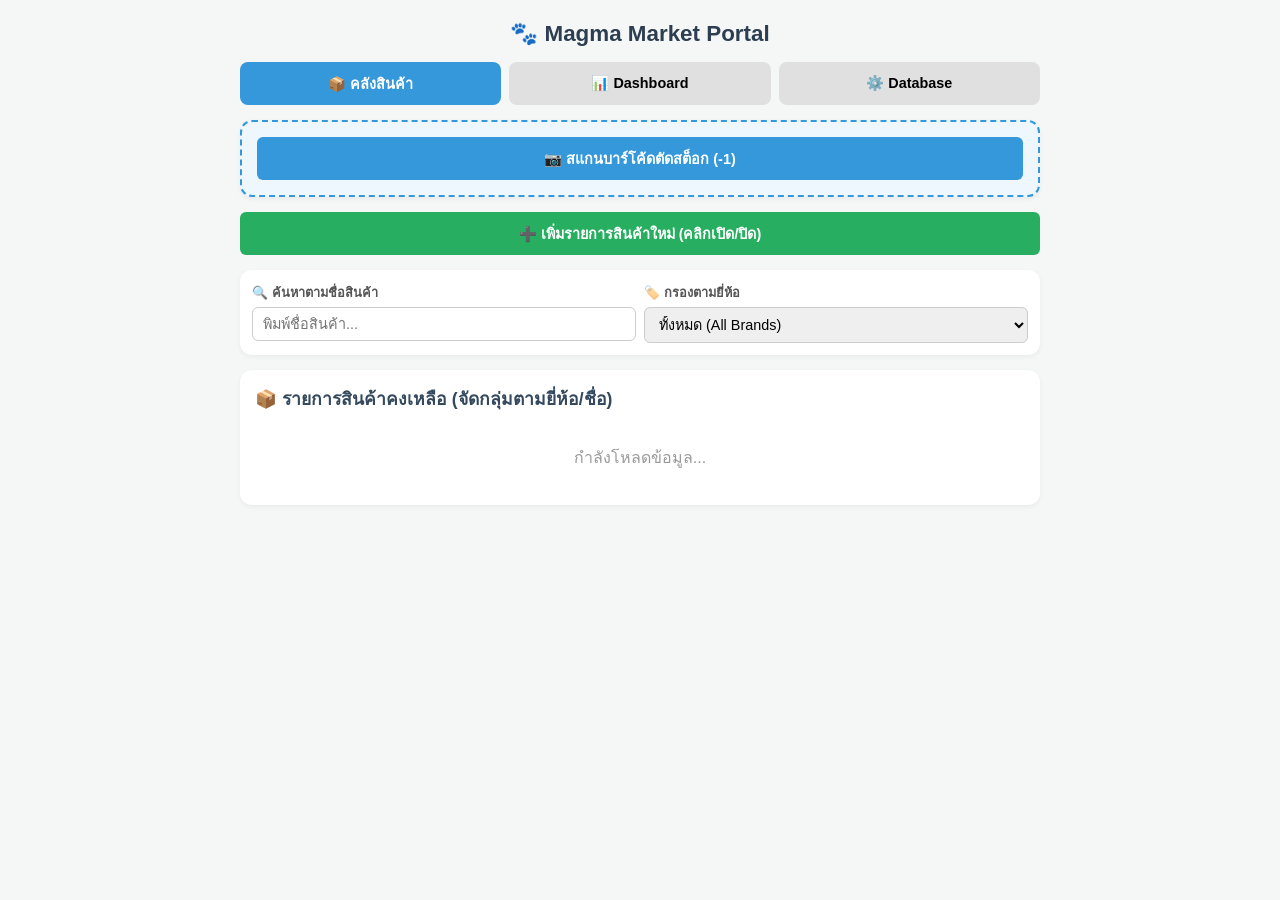
==== index.html @ 970b8aff "Add files via upload" ====
<!DOCTYPE html>
<html lang="th">
<head>
  <meta charset="UTF-8">
  <meta name="viewport" content="width=device-width, initial-scale=1.0, maximum-scale=1.0, user-scalable=no">
  <title>Magma Market - Portal Management</title>
  <link rel="stylesheet" href="style.css">
  <script src="https://cdn.jsdelivr.net/npm/chart.js"></script>
  <script src="https://cdn.jsdelivr.net/npm/jsbarcode@3.11.5/dist/JsBarcode.all.min.js"></script>
  <script src="https://unpkg.com/html5-qrcode@2.3.8/html5-qrcode.min.js"></script>
</head>
<body>

<div class="container main-ui">
  <h1>🐾 Magma Market Portal</h1>

  <div class="tab-menu">
    <button class="tab-btn active" onclick="switchTab('stock-tab')">📦 คลังสินค้า</button>
    <button class="tab-btn" onclick="switchTab('dashboard-tab')">📊 Dashboard</button>
    <button class="tab-btn" onclick="switchTab('database-tab')">⚙️ Database</button>
  </div>

  <!-- TAB: STOCK -->
  <div id="stock-tab" class="tab-content active">
    <div class="card-box scanner-card">
      <button class="btn btn-secondary btn-block" onclick="toggleScanner()">📷 สแกนบาร์โค้ดตัดสต็อก (-1)</button>
      <div id="reader-container" style="display: none; margin-top: 15px;">
        <div id="reader"></div>
        <button class="btn btn-delete btn-block" onclick="stopScanner()" style="margin-top: 10px;">❌ ปิดกล้อง</button>
      </div>
    </div>

    <div style="margin-bottom: 15px;">
      <button class="btn btn-primary btn-block" onclick="toggleAddForm()">➕ เพิ่มรายการสินค้าใหม่ (คลิกเปิด/ปิด)</button>
    </div>

    <div class="card-box" id="addProductFormCard" style="display: none;">
      <h2>➕ เพิ่มสินค้าเข้าสต็อก</h2>
      <form id="productForm" onsubmit="handleAddProduct(event)">
        <div class="form-row">
          <div class="form-group">
            <label>ยี่ห้อ (Brand)</label>
            <input type="text" id="brand" placeholder="เช่น SmartHeart" required list="brandSuggestions">
            <datalist id="brandSuggestions"></datalist>
          </div>
          <div class="form-group">
            <label>ชื่อสูตร/สินค้า</label>
            <input type="text" id="name" placeholder="เช่น อาหารสุนัขโต" required list="nameSuggestions">
            <datalist id="nameSuggestions"></datalist>
          </div>
        </div>

        <div class="form-row">
          <div class="form-group">
            <label>💰 ราคาทุน (บาท)</label>
            <input type="number" step="any" id="costPrice" placeholder="0.00" oninput="calculateSellingPrice()" required>
          </div>
          <div class="form-group">
            <label>📈 บวกกำไร (%)</label>
            <select id="profitMargin" onchange="calculateSellingPrice()">
              <option value="40">40%</option>
              <option value="50">50%</option>
              <option value="60" selected>60%</option>
              <option value="70">70%</option>
              <option value="80">80%</option>
              <option value="90">90%</option>
              <option value="100">100%</option>
            </select>
          </div>
          <div class="form-group">
            <label>🏷️ ราคาขายตั้งต้น</label>
            <input type="number" step="any" id="sellingPrice" placeholder="0.00" readonly style="background: #f0f0f0; font-weight: bold; color: #27ae60;">
          </div>
        </div>

        <div class="form-row">
          <div class="form-group">
            <label>เลขล็อตนำเข้า (Lot No.)</label>
            <input type="text" id="lotNo" placeholder="เช่น LOT-20260801" required>
          </div>
          <div class="form-group">
            <label>จำนวนสต็อก (ถุง/ชิ้น)</label>
            <input type="number" id="stock" placeholder="0" required>
          </div>
        </div>

        <div class="form-row">
          <div class="form-group">
            <label>📅 วันที่รับเข้า</label>
            <input type="date" id="importDate" required>
          </div>
          <div class="form-group">
            <label>⚠️ วันที่หมดอายุ (EXP)</label>
            <input type="date" id="expiryDate" required>
            <div class="quick-exp-btns">
              <button type="button" class="btn-quick" onclick="addMonthsToExpiry(3)">+3M</button>
              <button type="button" class="btn-quick" onclick="addMonthsToExpiry(6)">+6M</button>
              <button type="button" class="btn-quick" onclick="addMonthsToExpiry(12)">+1Y</button>
            </div>
          </div>
        </div>

        <div class="form-row">
          <div class="form-group">
            <label>ขนาด/ปริมาตร</label>
            <input type="number" step="any" id="volumeValue" placeholder="เช่น 1.2">
          </div>
          <div class="form-group">
            <label>หน่วย</label>
            <select id="volumeUnit">
              <option value="kg">kg</option>
              <option value="g">g</option>
              <option value="ถุง">ถุง/ชิ้น</option>
            </select>
          </div>
        </div>

        <div class="form-group" style="margin-bottom: 15px;">
          <label>📸 รูปสินค้า</label>
          <input type="file" id="productImage" accept="image/*" onchange="previewImage(event)">
          <div id="imagePreviewContainer" style="margin-top: 10px; display: none;">
            <img id="imagePreview" src="" alt="Preview" style="max-width: 100px; border-radius: 8px;">
          </div>
        </div>

        <button type="submit" class="btn btn-primary btn-block">💾 บันทึกลง Database</button>
      </form>
    </div>

    <div class="card-box" style="padding: 12px;">
      <div class="form-row" style="margin-bottom: 0;">
        <div class="form-group">
          <label>🔍 ค้นหาตามชื่อสินค้า</label>
          <input type="text" id="searchKeyword" placeholder="พิมพ์ชื่อสินค้า..." oninput="filterProducts()">
        </div>
        <div class="form-group">
          <label>🏷️ กรองตามยี่ห้อ</label>
          <select id="filterBrandSelect" onchange="filterProducts()">
            <option value="">ทั้งหมด (All Brands)</option>
          </select>
        </div>
      </div>
    </div>

    <div class="card-box">
      <h2>📦 รายการสินค้าคงเหลือ (จัดกลุ่มตามยี่ห้อ/ชื่อ)</h2>
      <div id="productList" class="product-grid">
        <div class="empty-state">กำลังโหลดข้อมูล...</div>
      </div>
    </div>
  </div>

  <!-- TAB: DASHBOARD -->
  <div id="dashboard-tab" class="tab-content">
    <div class="card-box">
      <h2>📈 สรุปภาพรวมมูลค่าสินค้า & การขาย</h2>
      
      <div class="dashboard-metrics">
        <div class="metric-card bg-blue">
          <span class="metric-title">มูลค่าทุนรวมคงเหลือ</span>
          <span class="metric-value" id="totalCostVal">0 ฿</span>
        </div>
        <div class="metric-card bg-green">
          <span class="metric-title">มูลค่าขายรวมคงเหลือ</span>
          <span class="metric-value" id="totalSellingVal">0 ฿</span>
        </div>
        <div class="metric-card bg-orange">
          <span class="metric-title">กำไรคาดการณ์</span>
          <span class="metric-value" id="totalProfitVal">0 ฿</span>
        </div>
      </div>

      <div style="margin-top: 20px; max-width: 320px; margin-left: auto; margin-right: auto;">
        <h3 style="text-align: center; font-size: 0.95rem; color: #555; margin-bottom: 10px;">สัดส่วนราคาทุน vs มูลค่าราคาขาย</h3>
        <canvas id="financialChart"></canvas>
      </div>
    </div>

    <div class="card-box">
      <h2>🔥 สถานะสต็อกและสินค้าคงเหลือ</h2>
      <div class="table-responsive">
        <table class="db-table">
          <thead>
            <tr>
              <th>ยี่ห้อ/ชื่อสินค้า</th>
              <th>คงเหลือ (ชิ้น)</th>
              <th>มูลค่าทุนรวม</th>
              <th>มูลค่าขายรวม</th>
            </tr>
          </thead>
          <tbody id="dashboardTableBody">
            <tr><td colspan="4" style="text-align: center;">ไม่มีข้อมูล</td></tr>
          </tbody>
        </table>
      </div>
    </div>
  </div>

  <!-- TAB: DATABASE -->
  <div id="database-tab" class="tab-content">
    <div class="card-box">
      <div style="display: flex; justify-content: space-between; align-items: center; margin-bottom: 15px; flex-wrap: wrap; gap: 10px;">
        <h2>📊 ตาราง Database (แยกทุกรายการ)</h2>
        <button class="btn btn-secondary" onclick="fetchDatabaseTable()">🔄 รีเฟรช</button>
      </div>

      <div class="table-responsive">
        <table class="db-table" id="dbMainTable">
          <thead id="dbTableHeader"></thead>
          <tbody id="dbTableBody"></tbody>
        </table>
      </div>
    </div>
  </div>
</div>

<!-- Modal แก้ไขสินค้า -->
<div id="editModal" class="modal-overlay main-ui">
  <div class="modal-content">
    <h3>✏️ แก้ไขรายการสินค้า (เฉพาะล็อตนี้)</h3>
    <form id="editForm" onsubmit="handleUpdateProduct(event)" style="margin-top: 15px;">
      <input type="hidden" id="editId">
      
      <div class="form-row">
        <div class="form-group">
          <label>ยี่ห้อ (Brand)</label>
          <input type="text" id="editBrand" required list="brandSuggestions">
        </div>
        <div class="form-group">
          <label>ชื่อสูตร/สินค้า</label>
          <input type="text" id="editName" required list="nameSuggestions">
        </div>
      </div>

      <div class="form-row">
        <div class="form-group">
          <label>💰 ราคาทุน</label>
          <input type="number" step="any" id="editCostPrice" oninput="calculateSellingPrice(true)">
        </div>
        <div class="form-group">
          <label>📈 บวกกำไร (%)</label>
          <select id="editProfitMargin" onchange="calculateSellingPrice(true)">
            <option value="40">40%</option>
            <option value="50">50%</option>
            <option value="60">60%</option>
            <option value="70">70%</option>
            <option value="80">80%</option>
            <option value="90">90%</option>
            <option value="100">100%</option>
          </select>
        </div>
        <div class="form-group">
          <label>🏷️ ราคาขาย</label>
          <input type="number" step="any" id="editSellingPrice" readonly style="background: #f0f0f0; font-weight: bold; color: #27ae60;">
        </div>
      </div>

      <div class="form-row">
        <div class="form-group">
          <label>เลขล็อต (Lot No.)</label>
          <input type="text" id="editLotNo" required>
        </div>
        <div class="form-group">
          <label>จำนวนสต็อก</label>
          <input type="number" id="editStock" required>
        </div>
      </div>

      <div class="form-row">
        <div class="form-group">
          <label>📅 วันที่รับเข้า</label>
          <input type="date" id="editImportDate" required>
        </div>
        <div class="form-group">
          <label>⚠️ วันที่หมดอายุ (EXP)</label>
          <input type="date" id="editExpiryDate" required>
          <div class="quick-exp-btns">
            <button type="button" class="btn-quick" onclick="addMonthsToExpiry(3, true)">+3M</button>
            <button type="button" class="btn-quick" onclick="addMonthsToExpiry(6, true)">+6M</button>
            <button type="button" class="btn-quick" onclick="addMonthsToExpiry(12, true)">+1Y</button>
          </div>
        </div>
      </div>

      <div class="form-group" style="margin-bottom: 15px;">
        <label>ขนาด/ปริมาตร</label>
        <input type="text" id="editSize" placeholder="เช่น 1.2 kg">
      </div>

      <div class="modal-actions">
        <button type="submit" class="btn btn-primary" style="flex:1;">💾 บันทึก</button>
        <button type="button" class="btn btn-secondary" onclick="closeEditModal()" style="flex:1;">ยกเลิก</button>
      </div>
    </form>
  </div>
</div>

<!-- Modal บาร์โค้ด -->
<div id="barcodeModal" class="modal-overlay main-ui">
  <div class="modal-content">
    <h3>✅ บันทึกสินค้าสำเร็จ!</h3>
    <p>รหัสบาร์โค้ด: <b id="modalBarcodeText" style="font-size: 1.2rem; color: #27ae60;">-</b></p>
    <p style="margin-top: -5px; font-size: 0.9rem; color: #666;">ล็อต: <span id="modalLotText">-</span></p>
    <div style="margin: 15px 0;">
      <svg id="modalBarcodeCanvas"></svg>
    </div>
    <div class="modal-actions">
      <button class="btn btn-warning" onclick="triggerPrintFromModal()" style="flex:1;">🖨️ พิมพ์</button>
      <button class="btn btn-secondary" onclick="closeModal()" style="flex:1;">ปิด</button>
    </div>
  </div>
</div>

<div id="printArea">
  <div class="label-box">
    <div class="label-title" id="printBrand">BRAND</div>
    <div class="label-name" id="printName">PRODUCT NAME</div>
    <div class="label-lot" id="printLot">LOT: -</div>
    <svg id="barcodeCanvas"></svg>
  </div>
</div>

<script src="script.js"></script>
</body>
</html>
---- style.css ----
* {
  box-sizing: border-box;
  margin: 0;
  padding: 0;
  font-family: -apple-system, BlinkMacSystemFont, 'Segoe UI', Roboto, Helvetica, Arial, sans-serif;
}

body {
  background-color: #f4f7f6;
  color: #333;
  padding: 10px;
}

.container {
  max-width: 800px;
  margin: 0 auto;
}

h1 {
  text-align: center;
  color: #2c3e50;
  font-size: 1.4rem;
  margin: 10px 0 15px 0;
}

.tab-menu {
  display: flex;
  gap: 8px;
  margin-bottom: 15px;
}

.tab-btn {
  flex: 1;
  padding: 10px;
  background-color: #e0e0e0;
  border: none;
  border-radius: 8px;
  font-size: 0.9rem;
  font-weight: bold;
  cursor: pointer;
  white-space: nowrap;
}

.tab-btn.active {
  background-color: #3498db;
  color: white;
}

.tab-content { display: none; }
.tab-content.active { display: block; }

.card-box {
  background: white;
  padding: 15px;
  border-radius: 12px;
  box-shadow: 0 2px 5px rgba(0,0,0,0.05);
  margin-bottom: 15px;
}

.card-box h2 {
  font-size: 1.1rem;
  color: #34495e;
  margin-bottom: 12px;
}

.scanner-card {
  background: #eef7fe;
  border: 2px dashed #3498db;
  text-align: center;
}

.form-row {
  display: flex;
  gap: 8px;
  margin-bottom: 10px;
  flex-wrap: wrap;
}

.form-group {
  flex: 1;
  min-width: 120px;
  display: flex;
  flex-direction: column;
}

.form-group label {
  font-size: 0.8rem;
  font-weight: bold;
  margin-bottom: 4px;
  color: #555;
}

.form-group input, .form-group select {
  padding: 8px 10px;
  border: 1px solid #ccc;
  border-radius: 6px;
  font-size: 0.9rem;
  width: 100%;
}

.quick-exp-btns {
  display: flex;
  gap: 4px;
  margin-top: 5px;
}

.btn-quick {
  flex: 1;
  padding: 4px 2px;
  font-size: 0.75rem;
  background: #e8f4fc;
  color: #2980b9;
  border: 1px solid #bee3f8;
  border-radius: 4px;
  cursor: pointer;
  font-weight: bold;
}

.btn {
  padding: 10px;
  border: none;
  border-radius: 6px;
  font-weight: bold;
  font-size: 0.9rem;
  cursor: pointer;
}

.btn-block { width: 100%; }
.btn-primary { background-color: #27ae60; color: white; }
.btn-secondary { background-color: #3498db; color: white; }
.btn-warning { background-color: #f39c12; color: white; }
.btn-delete { background-color: #e74c3c; color: white; }

.product-grid {
  display: flex;
  flex-direction: column;
  gap: 12px;
}

.product-card {
  border: 1px solid #e0e0e0;
  border-radius: 10px;
  padding: 12px;
  background: #fff;
  overflow: hidden;
}

/* ควบคุมรูปภาพ ไม่ให้ล้นกรอบ */
.product-img {
  width: 100%;
  max-height: 180px;
  object-fit: cover;
  border-radius: 8px;
  margin-bottom: 10px;
  display: block;
}

.product-info h3 {
  font-size: 1.1rem;
  color: #2c3e50;
  margin-bottom: 2px;
}

.lots-wrapper {
  margin-top: 10px;
  border-top: 1px solid #eee;
  padding-top: 8px;
}

.lot-item {
  background: #f8f9fa;
  border: 1px solid #e9ecef;
  border-radius: 8px;
  padding: 8px;
  margin-bottom: 8px;
}

.lot-header {
  display: flex;
  justify-content: space-between;
  align-items: center;
  font-size: 0.85rem;
  margin-bottom: 4px;
}

.stock-badge {
  background: #e8f8f5;
  color: #27ae60;
  padding: 2px 6px;
  border-radius: 4px;
  font-weight: bold;
  font-size: 0.8rem;
}

.lot-details {
  font-size: 0.8rem;
  color: #555;
  margin-bottom: 6px;
}

.lot-actions {
  display: grid;
  grid-template-columns: repeat(4, 1fr);
  gap: 4px;
}

.btn-action {
  padding: 6px 0;
  font-size: 0.75rem;
  border-radius: 4px;
  border: none;
  color: white;
  font-weight: bold;
  cursor: pointer;
  text-align: center;
}

.btn-edit { background-color: #2980b9; }
.btn-print { background-color: #f39c12; }
.btn-stock { background-color: #e67e22; }

/* Dashboard Styles */
.dashboard-metrics {
  display: grid;
  grid-template-columns: repeat(auto-fit, minmax(140px, 1fr));
  gap: 10px;
  margin-bottom: 15px;
}

.metric-card {
  padding: 12px;
  border-radius: 8px;
  color: white;
  display: flex;
  flex-direction: column;
}

.metric-title { font-size: 0.8rem; opacity: 0.9; }
.metric-value { font-size: 1.2rem; font-weight: bold; margin-top: 4px; }

.bg-blue { background-color: #3498db; }
.bg-green { background-color: #2ecc71; }
.bg-orange { background-color: #e67e22; }

.table-responsive {
  width: 100%;
  overflow-x: auto;
}

.db-table {
  width: 100%;
  border-collapse: collapse;
  white-space: nowrap;
}

.db-table th, .db-table td {
  border: 1px solid #ddd;
  padding: 6px 8px;
  font-size: 0.8rem;
}

.db-table th { background-color: #f2f2f2; }

.empty-state {
  text-align: center;
  color: #999;
  padding: 20px;
}

.modal-overlay {
  position: fixed;
  top: 0; left: 0; right: 0; bottom: 0;
  background: rgba(0,0,0,0.6);
  display: none;
  justify-content: center;
  align-items: center;
  z-index: 1000;
  padding: 15px;
}

.modal-content {
  background: white;
  padding: 20px;
  border-radius: 12px;
  width: 100%;
  max-width: 450px;
  max-height: 90vh;
  overflow-y: auto;
}

.modal-actions {
  display: flex;
  gap: 8px;
  margin-top: 15px;
}

#reader {
  width: 100%;
  max-width: 320px;
  margin: 0 auto;
  border-radius: 8px;
  overflow: hidden;
}

#printArea { display: none; }

@media print {
  body * { visibility: hidden !important; }
  .main-ui, .modal-overlay, .container { display: none !important; }
  #printArea, #printArea * { visibility: visible !important; }
  #printArea {
    position: absolute !important; left: 0 !important; top: 0 !important;
    width: 100% !important; display: flex !important; justify-content: center !important;
  }
  .label-box {
    border: 1px dashed #000 !important; padding: 10px !important; width: 250px !important;
    text-align: center !important; background: #fff !important; page-break-inside: avoid !important;
  }
}
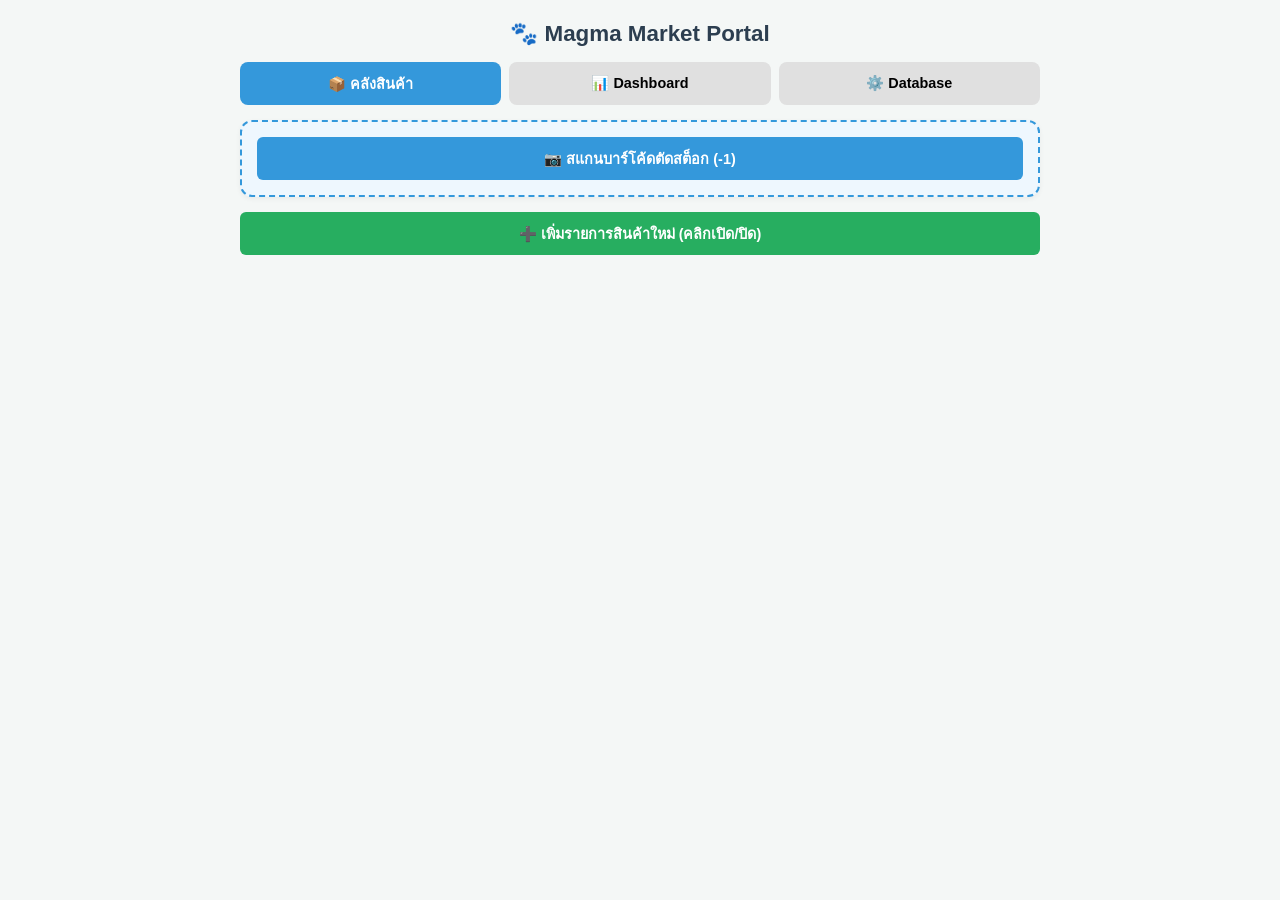
==== commit c75d468d: "Add files via upload" ====
--- a/index.html
+++ b/index.html
@@ -40,13 +40,12 @@
         <div class="form-row">
           <div class="form-group">
             <label>ยี่ห้อ (Brand)</label>
-            <input type="text" id="brand" placeholder="เช่น SmartHeart" required list="brandSuggestions">
+            <input type="text" id="brand" placeholder="เช่น Honda" required list="brandSuggestions">
             <datalist id="brandSuggestions"></datalist>
           </div>
           <div class="form-group">
             <label>ชื่อสูตร/สินค้า</label>
-            <input type="text" id="name" placeholder="เช่น อาหารสุนัขโต" required list="nameSuggestions">
-            <datalist id="nameSuggestions"></datalist>
+            <input type="text" id="name" placeholder="เช่น Brio
           </div>
         </div>
 
@@ -108,8 +107,8 @@
           <div class="form-group">
             <label>หน่วย</label>
             <select id="volumeUnit">
+              <option value="g">g</option>
               <option value="kg">kg</option>
-              <option value="g">g</option>
               <option value="ถุง">ถุง/ชิ้น</option>
             </select>
           </div>
@@ -238,17 +237,28 @@
           <input type="number" step="any" id="editCostPrice" oninput="calculateSellingPrice(true)">
         </div>
         <div class="form-group">
-          <label>📈 บวกกำไร (%)</label>
-          <select id="editProfitMargin" onchange="calculateSellingPrice(true)">
-            <option value="40">40%</option>
-            <option value="50">50%</option>
-            <option value="60">60%</option>
-            <option value="70">70%</option>
-            <option value="80">80%</option>
-            <option value="90">90%</option>
-            <option value="100">100%</option>
-          </select>
-        </div>
+  <label>📈 บวกกำไร (%)</label>
+  <select id="editProfitMargin" onchange="handleProfitMarginChange(true)">
+    <option value="none">ไม่ระบุ</option>
+    <option value="40">40%</option>
+    <option value="50">50%</option>
+    <option value="60" selected>60%</option>
+    <option value="70">70%</option>
+    <option value="80">80%</option>
+    <option value="90">90%</option>
+    <option value="100">100%</option>
+    <option value="custom">กรอกด้วยตัวเอง...</option>
+  </select>
+  
+  <!-- ช่องกรอกตัวเลขเอง (ซ่อนไว้เริ่มต้น) -->
+  <input 
+    type="number" 
+    id="editCustomProfitMargin" 
+    placeholder="ระบุ % กำไร" 
+    style="display: none; margin-top: 8px;" 
+    oninput="calculateSellingPrice(true)"
+  />
+</div>
         <div class="form-group">
           <label>🏷️ ราคาขาย</label>
           <input type="number" step="any" id="editSellingPrice" readonly style="background: #f0f0f0; font-weight: bold; color: #27ae60;">
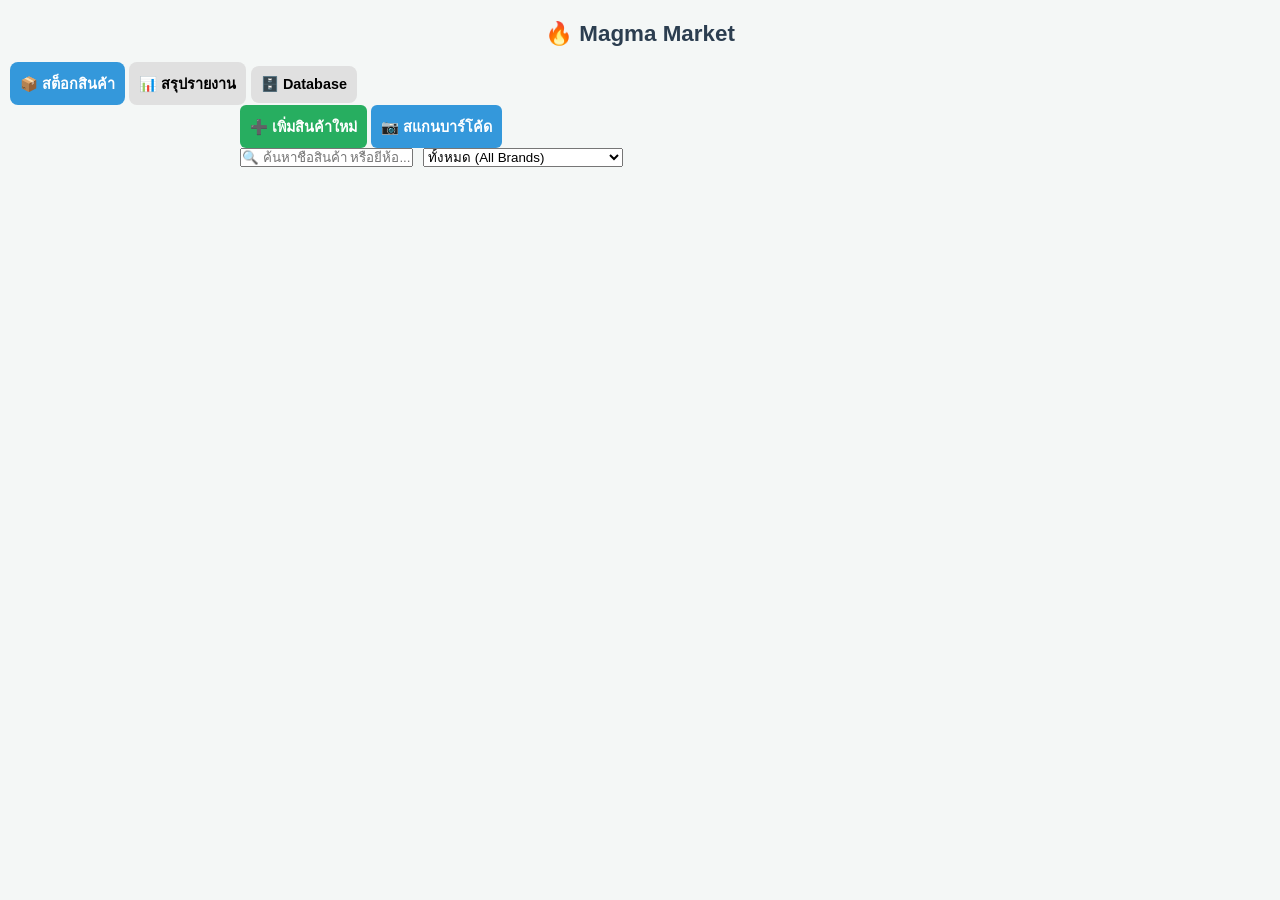
==== commit de92d926: "Add files via upload" ====
--- a/index.html
+++ b/index.html
@@ -2,334 +2,305 @@
 <html lang="th">
 <head>
   <meta charset="UTF-8">
-  <meta name="viewport" content="width=device-width, initial-scale=1.0, maximum-scale=1.0, user-scalable=no">
-  <title>Magma Market - Portal Management</title>
+  <meta name="viewport" content="width=device-width, initial-scale=1.0">
+  <title>Magma Market - Stock Management</title>
   <link rel="stylesheet" href="style.css">
+  <!-- External Libraries -->
+  <script src="https://cdn.jsdelivr.net/npm/jsbarcode@3.11.5/dist/JsBarcode.all.min.js"></script>
+  <script src="https://unpkg.com/html5-qrcode"></script>
   <script src="https://cdn.jsdelivr.net/npm/chart.js"></script>
-  <script src="https://cdn.jsdelivr.net/npm/jsbarcode@3.11.5/dist/JsBarcode.all.min.js"></script>
-  <script src="https://unpkg.com/html5-qrcode@2.3.8/html5-qrcode.min.js"></script>
 </head>
 <body>
 
-<div class="container main-ui">
-  <h1>🐾 Magma Market Portal</h1>
-
-  <div class="tab-menu">
-    <button class="tab-btn active" onclick="switchTab('stock-tab')">📦 คลังสินค้า</button>
-    <button class="tab-btn" onclick="switchTab('dashboard-tab')">📊 Dashboard</button>
-    <button class="tab-btn" onclick="switchTab('database-tab')">⚙️ Database</button>
-  </div>
-
-  <!-- TAB: STOCK -->
-  <div id="stock-tab" class="tab-content active">
-    <div class="card-box scanner-card">
-      <button class="btn btn-secondary btn-block" onclick="toggleScanner()">📷 สแกนบาร์โค้ดตัดสต็อก (-1)</button>
-      <div id="reader-container" style="display: none; margin-top: 15px;">
+  <!-- Top Navbar / Header -->
+  <header class="header">
+    <h1>🔥 Magma Market</h1>
+    <div class="nav-buttons">
+      <button class="tab-btn active" onclick="switchTab('stock-tab')">📦 สต็อกสินค้า</button>
+      <button class="tab-btn" onclick="switchTab('dashboard-tab')">📊 สรุปรายงาน</button>
+      <button class="tab-btn" onclick="switchTab('database-tab')">🗄️ Database</button>
+    </div>
+  </header>
+
+  <main class="container">
+
+    <!-- TAB 1: STOCK MANAGEMENT -->
+    <section id="stock-tab" class="tab-content active">
+      <div class="action-bar">
+        <button class="btn btn-primary" onclick="toggleAddForm()">➕ เพิ่มสินค้าใหม่</button>
+        <button class="btn btn-secondary" onclick="toggleScanner()">📷 สแกนบาร์โค้ด</button>
+      </div>
+
+      <!-- Scanner Container -->
+      <div id="reader-container" style="display: none; margin-bottom: 20px;">
         <div id="reader"></div>
-        <button class="btn btn-delete btn-block" onclick="stopScanner()" style="margin-top: 10px;">❌ ปิดกล้อง</button>
-      </div>
-    </div>
-
-    <div style="margin-bottom: 15px;">
-      <button class="btn btn-primary btn-block" onclick="toggleAddForm()">➕ เพิ่มรายการสินค้าใหม่ (คลิกเปิด/ปิด)</button>
-    </div>
-
-    <div class="card-box" id="addProductFormCard" style="display: none;">
-      <h2>➕ เพิ่มสินค้าเข้าสต็อก</h2>
-      <form id="productForm" onsubmit="handleAddProduct(event)">
-        <div class="form-row">
+      </div>
+
+      <!-- Add Product Form (Hidden by default) -->
+      <div id="addProductFormCard" class="card" style="display: none; margin-bottom: 20px;">
+        <h2>➕ เพิ่มรายการสินค้าเข้าสต็อก</h2>
+        <form id="productForm" onsubmit="handleAddProduct(event)">
+          <div class="form-grid">
+            <div class="form-group">
+              <label>ยี่ห้อ (Brand)</label>
+              <input type="text" id="brand" list="brandSuggestions" required placeholder="เช่น Nivea, Vaseline">
+              <datalist id="brandSuggestions"></datalist>
+            </div>
+            
+            <div class="form-group">
+              <label>ชื่อสินค้า (Product Name)</label>
+              <input type="text" id="name" list="nameSuggestions" required placeholder="เช่น ครีมอาบน้ำ">
+              <datalist id="nameSuggestions"></datalist>
+            </div>
+
+            <div class="form-group">
+              <label>เลขล็อต (Lot No.)</label>
+              <input type="text" id="lotNo" placeholder="เช่น LOT202601" required>
+            </div>
+
+            <div class="form-group">
+              <label>ขนาด / ปริมาณ</label>
+              <div style="display: flex; gap: 8px;">
+                <input type="number" id="volumeValue" placeholder="ตัวเลข เช่น 500" style="flex: 2;">
+                <input type="text" id="volumeUnit" placeholder="หน่วย เช่น ml, g" style="flex: 1;">
+              </div>
+            </div>
+
+            <div class="form-group">
+              <label>ราคาทุน (บาท)</label>
+              <input type="number" step="0.01" id="costPrice" required oninput="calculateSellingPrice(false)">
+            </div>
+
+            <div class="form-group">
+              <label>📈 บวกกำไร (%)</label>
+              <select id="profitMargin" onchange="handleProfitMarginChange(false)">
+                <option value="none">ไม่ระบุ</option>
+                <option value="40">40%</option>
+                <option value="50">50%</option>
+                <option value="60" selected>60%</option>
+                <option value="70">70%</option>
+                <option value="80">80%</option>
+                <option value="90">90%</option>
+                <option value="100">100%</option>
+                <option value="custom">กรอกด้วยตัวเอง...</option>
+              </select>
+              <input 
+                type="number" 
+                id="customProfitMargin" 
+                placeholder="ระบุ % กำไร" 
+                style="display: none; margin-top: 8px;" 
+                oninput="calculateSellingPrice(false)"
+              />
+            </div>
+
+            <div class="form-group">
+              <label>ราคาขาย (บาท)</label>
+              <input type="number" step="0.01" id="sellingPrice" required placeholder="คำนวณอัตโนมัติ">
+            </div>
+
+            <div class="form-group">
+              <label>จำนวนสต็อก (ชิ้น)</label>
+              <input type="number" id="stock" required min="1" value="1">
+            </div>
+
+            <div class="form-group">
+              <label>วันที่รับเข้า</label>
+              <input type="date" id="importDate" required>
+            </div>
+
+            <div class="form-group">
+              <label>วันหมดอายุ (EXP)</label>
+              <input type="date" id="expiryDate">
+              <div style="margin-top: 5px; display: flex; gap: 5px;">
+                <button type="button" class="btn-xs" onclick="addMonthsToExpiry(6, false)">+6 เดือน</button>
+                <button type="button" class="btn-xs" onclick="addMonthsToExpiry(12, false)">+1 ปี</button>
+                <button type="button" class="btn-xs" onclick="addMonthsToExpiry(24, false)">+2 ปี</button>
+              </div>
+            </div>
+
+            <div class="form-group" style="grid-column: span 2;">
+              <label>รูปภาพสินค้า</label>
+              <input type="file" accept="image/*" onchange="previewImage(event)">
+              <div id="imagePreviewContainer" style="display: none; margin-top: 10px;">
+                <img id="imagePreview" src="" alt="Preview" style="max-height: 120px; border-radius: 6px;">
+              </div>
+            </div>
+          </div>
+
+          <div style="margin-top: 15px; text-align: right;">
+            <button type="button" class="btn btn-secondary" onclick="toggleAddForm()">ยกเลิก</button>
+            <button type="submit" class="btn btn-primary">💾 บันทึกสินค้า</button>
+          </div>
+        </form>
+      </div>
+
+      <!-- Filter / Search Section -->
+      <div class="search-box card" style="display: flex; gap: 10px; margin-bottom: 20px;">
+        <input type="text" id="searchKeyword" placeholder="🔍 ค้นหาชื่อสินค้า หรือยี่ห้อ..." oninput="filterProducts()">
+        <select id="filterBrandSelect" onchange="filterProducts()" style="width: 200px;">
+          <option value="">ทั้งหมด (All Brands)</option>
+        </select>
+      </div>
+
+      <!-- Product List Display -->
+      <div id="productList" class="product-grid"></div>
+    </section>
+
+    <!-- TAB 2: DASHBOARD -->
+    <section id="dashboard-tab" class="tab-content" style="display: none;">
+      <div class="dashboard-grid">
+        <div class="card stat-card">
+          <h3>💸 ราคาทุนรวม</h3>
+          <p id="totalCostVal" class="stat-number">0 ฿</p>
+        </div>
+        <div class="card stat-card">
+          <h3>💰 มูลค่าขายรวม</h3>
+          <p id="totalSellingVal" class="stat-number" style="color: #27ae60;">0 ฿</p>
+        </div>
+        <div class="card stat-card">
+          <h3>📈 กำไรคาดการณ์</h3>
+          <p id="totalProfitVal" class="stat-number" style="color: #e67e22;">0 ฿</p>
+        </div>
+      </div>
+
+      <div class="card" style="margin-top: 20px;">
+        <h3>📊 สัดส่วนทางการเงิน</h3>
+        <div style="max-width: 400px; margin: 0 auto;">
+          <canvas id="financialChart"></canvas>
+        </div>
+      </div>
+
+      <div class="card" style="margin-top: 20px;">
+        <h3>📋 สรุปรายการสินค้าคงเหลือ</h3>
+        <table class="data-table">
+          <thead>
+            <tr>
+              <th>สินค้า</th>
+              <th style="text-align: center;">คงเหลือ (ชิ้น)</th>
+              <th>มูลค่าทุนรวม</th>
+              <th>มูลค่าขายรวม</th>
+            </tr>
+          </thead>
+          <tbody id="dashboardTableBody"></tbody>
+        </table>
+      </div>
+    </section>
+
+    <!-- TAB 3: DATABASE TABLE -->
+    <section id="database-tab" class="tab-content" style="display: none;">
+      <div class="card" style="overflow-x: auto;">
+        <h2>🗄️ ตารางข้อมูลทั้งหมด (Database View)</h2>
+        <table class="data-table">
+          <thead id="dbTableHeader"></thead>
+          <tbody id="dbTableBody"></tbody>
+        </table>
+      </div>
+    </section>
+
+  </main>
+
+  <!-- EDIT MODAL -->
+  <div id="editModal" class="modal-overlay" style="display: none;">
+    <div class="modal-card">
+      <h3>✏️ แก้ไขข้อมูลสินค้า</h3>
+      <form onsubmit="handleUpdateProduct(event)">
+        <input type="hidden" id="editId">
+        <div class="form-grid">
           <div class="form-group">
             <label>ยี่ห้อ (Brand)</label>
-            <input type="text" id="brand" placeholder="เช่น Honda" required list="brandSuggestions">
-            <datalist id="brandSuggestions"></datalist>
-          </div>
-          <div class="form-group">
-            <label>ชื่อสูตร/สินค้า</label>
-            <input type="text" id="name" placeholder="เช่น Brio
-          </div>
-        </div>
-
-        <div class="form-row">
-          <div class="form-group">
-            <label>💰 ราคาทุน (บาท)</label>
-            <input type="number" step="any" id="costPrice" placeholder="0.00" oninput="calculateSellingPrice()" required>
+            <input type="text" id="editBrand" required>
+          </div>
+          <div class="form-group">
+            <label>ชื่อสินค้า</label>
+            <input type="text" id="editName" required>
+          </div>
+          <div class="form-group">
+            <label>เลขล็อต</label>
+            <input type="text" id="editLotNo" required>
+          </div>
+          <div class="form-group">
+            <label>ขนาด / ปริมาณ</label>
+            <input type="text" id="editSize">
+          </div>
+          <div class="form-group">
+            <label>ราคาทุน</label>
+            <input type="number" step="0.01" id="editCostPrice" required oninput="calculateSellingPrice(true)">
           </div>
           <div class="form-group">
             <label>📈 บวกกำไร (%)</label>
-            <select id="profitMargin" onchange="calculateSellingPrice()">
+            <select id="editProfitMargin" onchange="handleProfitMarginChange(true)">
+              <option value="none">ไม่ระบุ</option>
               <option value="40">40%</option>
               <option value="50">50%</option>
-              <option value="60" selected>60%</option>
+              <option value="60">60%</option>
               <option value="70">70%</option>
               <option value="80">80%</option>
               <option value="90">90%</option>
               <option value="100">100%</option>
+              <option value="custom">กรอกด้วยตัวเอง...</option>
             </select>
-          </div>
-          <div class="form-group">
-            <label>🏷️ ราคาขายตั้งต้น</label>
-            <input type="number" step="any" id="sellingPrice" placeholder="0.00" readonly style="background: #f0f0f0; font-weight: bold; color: #27ae60;">
-          </div>
-        </div>
-
-        <div class="form-row">
-          <div class="form-group">
-            <label>เลขล็อตนำเข้า (Lot No.)</label>
-            <input type="text" id="lotNo" placeholder="เช่น LOT-20260801" required>
-          </div>
-          <div class="form-group">
-            <label>จำนวนสต็อก (ถุง/ชิ้น)</label>
-            <input type="number" id="stock" placeholder="0" required>
-          </div>
-        </div>
-
-        <div class="form-row">
-          <div class="form-group">
-            <label>📅 วันที่รับเข้า</label>
-            <input type="date" id="importDate" required>
-          </div>
-          <div class="form-group">
-            <label>⚠️ วันที่หมดอายุ (EXP)</label>
-            <input type="date" id="expiryDate" required>
-            <div class="quick-exp-btns">
-              <button type="button" class="btn-quick" onclick="addMonthsToExpiry(3)">+3M</button>
-              <button type="button" class="btn-quick" onclick="addMonthsToExpiry(6)">+6M</button>
-              <button type="button" class="btn-quick" onclick="addMonthsToExpiry(12)">+1Y</button>
-            </div>
-          </div>
-        </div>
-
-        <div class="form-row">
-          <div class="form-group">
-            <label>ขนาด/ปริมาตร</label>
-            <input type="number" step="any" id="volumeValue" placeholder="เช่น 1.2">
-          </div>
-          <div class="form-group">
-            <label>หน่วย</label>
-            <select id="volumeUnit">
-              <option value="g">g</option>
-              <option value="kg">kg</option>
-              <option value="ถุง">ถุง/ชิ้น</option>
-            </select>
-          </div>
-        </div>
-
-        <div class="form-group" style="margin-bottom: 15px;">
-          <label>📸 รูปสินค้า</label>
-          <input type="file" id="productImage" accept="image/*" onchange="previewImage(event)">
-          <div id="imagePreviewContainer" style="margin-top: 10px; display: none;">
-            <img id="imagePreview" src="" alt="Preview" style="max-width: 100px; border-radius: 8px;">
-          </div>
-        </div>
-
-        <button type="submit" class="btn btn-primary btn-block">💾 บันทึกลง Database</button>
+            <input 
+              type="number" 
+              id="editCustomProfitMargin" 
+              placeholder="ระบุ % กำไร" 
+              style="display: none; margin-top: 8px;" 
+              oninput="calculateSellingPrice(true)"
+            />
+          </div>
+          <div class="form-group">
+            <label>ราคาขาย</label>
+            <input type="number" step="0.01" id="editSellingPrice" required>
+          </div>
+          <div class="form-group">
+            <label>จำนวนคงเหลือ</label>
+            <input type="number" id="editStock" required>
+          </div>
+          <div class="form-group">
+            <label>วันที่รับเข้า</label>
+            <input type="date" id="editImportDate">
+          </div>
+          <div class="form-group">
+            <label>วันหมดอายุ</label>
+            <input type="date" id="editExpiryDate">
+            <div style="margin-top: 5px; display: flex; gap: 5px;">
+              <button type="button" class="btn-xs" onclick="addMonthsToExpiry(6, true)">+6M</button>
+              <button type="button" class="btn-xs" onclick="addMonthsToExpiry(12, true)">+1Y</button>
+              <button type="button" class="btn-xs" onclick="addMonthsToExpiry(24, true)">+2Y</button>
+            </div>
+          </div>
+        </div>
+        <div style="margin-top: 15px; text-align: right;">
+          <button type="button" class="btn btn-secondary" onclick="closeEditModal()">ยกเลิก</button>
+          <button type="submit" class="btn btn-primary">💾 บันทึกการแก้ไข</button>
+        </div>
       </form>
     </div>
-
-    <div class="card-box" style="padding: 12px;">
-      <div class="form-row" style="margin-bottom: 0;">
-        <div class="form-group">
-          <label>🔍 ค้นหาตามชื่อสินค้า</label>
-          <input type="text" id="searchKeyword" placeholder="พิมพ์ชื่อสินค้า..." oninput="filterProducts()">
-        </div>
-        <div class="form-group">
-          <label>🏷️ กรองตามยี่ห้อ</label>
-          <select id="filterBrandSelect" onchange="filterProducts()">
-            <option value="">ทั้งหมด (All Brands)</option>
-          </select>
-        </div>
-      </div>
-    </div>
-
-    <div class="card-box">
-      <h2>📦 รายการสินค้าคงเหลือ (จัดกลุ่มตามยี่ห้อ/ชื่อ)</h2>
-      <div id="productList" class="product-grid">
-        <div class="empty-state">กำลังโหลดข้อมูล...</div>
+  </div>
+
+  <!-- BARCODE MODAL -->
+  <div id="barcodeModal" class="modal-overlay" style="display: none;">
+    <div class="modal-card" style="text-align: center; max-width: 360px;">
+      <h3>✅ เพิ่มสินค้าเรียบร้อย</h3>
+      <p>เลขล็อต: <b id="modalLotText">-</b></p>
+      <div style="margin: 15px 0;">
+        <svg id="modalBarcodeCanvas"></svg>
+      </div>
+      <p style="font-size: 0.85rem; color: #7f8c8d;">รหัสบาร์โค้ด: <span id="modalBarcodeText"></span></p>
+      <div style="margin-top: 15px; display: flex; gap: 10px; justify-content: center;">
+        <button class="btn btn-secondary" onclick="closeModal()">ปิด</button>
+        <button class="btn btn-primary" onclick="triggerPrintFromModal()">🖨️ พิมพ์บาร์โค้ด</button>
       </div>
     </div>
   </div>
 
-  <!-- TAB: DASHBOARD -->
-  <div id="dashboard-tab" class="tab-content">
-    <div class="card-box">
-      <h2>📈 สรุปภาพรวมมูลค่าสินค้า & การขาย</h2>
-      
-      <div class="dashboard-metrics">
-        <div class="metric-card bg-blue">
-          <span class="metric-title">มูลค่าทุนรวมคงเหลือ</span>
-          <span class="metric-value" id="totalCostVal">0 ฿</span>
-        </div>
-        <div class="metric-card bg-green">
-          <span class="metric-title">มูลค่าขายรวมคงเหลือ</span>
-          <span class="metric-value" id="totalSellingVal">0 ฿</span>
-        </div>
-        <div class="metric-card bg-orange">
-          <span class="metric-title">กำไรคาดการณ์</span>
-          <span class="metric-value" id="totalProfitVal">0 ฿</span>
-        </div>
-      </div>
-
-      <div style="margin-top: 20px; max-width: 320px; margin-left: auto; margin-right: auto;">
-        <h3 style="text-align: center; font-size: 0.95rem; color: #555; margin-bottom: 10px;">สัดส่วนราคาทุน vs มูลค่าราคาขาย</h3>
-        <canvas id="financialChart"></canvas>
-      </div>
-    </div>
-
-    <div class="card-box">
-      <h2>🔥 สถานะสต็อกและสินค้าคงเหลือ</h2>
-      <div class="table-responsive">
-        <table class="db-table">
-          <thead>
-            <tr>
-              <th>ยี่ห้อ/ชื่อสินค้า</th>
-              <th>คงเหลือ (ชิ้น)</th>
-              <th>มูลค่าทุนรวม</th>
-              <th>มูลค่าขายรวม</th>
-            </tr>
-          </thead>
-          <tbody id="dashboardTableBody">
-            <tr><td colspan="4" style="text-align: center;">ไม่มีข้อมูล</td></tr>
-          </tbody>
-        </table>
-      </div>
-    </div>
+  <!-- Hidden Print Area -->
+  <div id="printArea" class="print-only">
+    <h4 id="printBrand"></h4>
+    <p id="printName"></p>
+    <svg id="barcodeCanvas"></svg>
+    <p id="printLot"></p>
   </div>
 
-  <!-- TAB: DATABASE -->
-  <div id="database-tab" class="tab-content">
-    <div class="card-box">
-      <div style="display: flex; justify-content: space-between; align-items: center; margin-bottom: 15px; flex-wrap: wrap; gap: 10px;">
-        <h2>📊 ตาราง Database (แยกทุกรายการ)</h2>
-        <button class="btn btn-secondary" onclick="fetchDatabaseTable()">🔄 รีเฟรช</button>
-      </div>
-
-      <div class="table-responsive">
-        <table class="db-table" id="dbMainTable">
-          <thead id="dbTableHeader"></thead>
-          <tbody id="dbTableBody"></tbody>
-        </table>
-      </div>
-    </div>
-  </div>
-</div>
-
-<!-- Modal แก้ไขสินค้า -->
-<div id="editModal" class="modal-overlay main-ui">
-  <div class="modal-content">
-    <h3>✏️ แก้ไขรายการสินค้า (เฉพาะล็อตนี้)</h3>
-    <form id="editForm" onsubmit="handleUpdateProduct(event)" style="margin-top: 15px;">
-      <input type="hidden" id="editId">
-      
-      <div class="form-row">
-        <div class="form-group">
-          <label>ยี่ห้อ (Brand)</label>
-          <input type="text" id="editBrand" required list="brandSuggestions">
-        </div>
-        <div class="form-group">
-          <label>ชื่อสูตร/สินค้า</label>
-          <input type="text" id="editName" required list="nameSuggestions">
-        </div>
-      </div>
-
-      <div class="form-row">
-        <div class="form-group">
-          <label>💰 ราคาทุน</label>
-          <input type="number" step="any" id="editCostPrice" oninput="calculateSellingPrice(true)">
-        </div>
-        <div class="form-group">
-  <label>📈 บวกกำไร (%)</label>
-  <select id="editProfitMargin" onchange="handleProfitMarginChange(true)">
-    <option value="none">ไม่ระบุ</option>
-    <option value="40">40%</option>
-    <option value="50">50%</option>
-    <option value="60" selected>60%</option>
-    <option value="70">70%</option>
-    <option value="80">80%</option>
-    <option value="90">90%</option>
-    <option value="100">100%</option>
-    <option value="custom">กรอกด้วยตัวเอง...</option>
-  </select>
-  
-  <!-- ช่องกรอกตัวเลขเอง (ซ่อนไว้เริ่มต้น) -->
-  <input 
-    type="number" 
-    id="editCustomProfitMargin" 
-    placeholder="ระบุ % กำไร" 
-    style="display: none; margin-top: 8px;" 
-    oninput="calculateSellingPrice(true)"
-  />
-</div>
-        <div class="form-group">
-          <label>🏷️ ราคาขาย</label>
-          <input type="number" step="any" id="editSellingPrice" readonly style="background: #f0f0f0; font-weight: bold; color: #27ae60;">
-        </div>
-      </div>
-
-      <div class="form-row">
-        <div class="form-group">
-          <label>เลขล็อต (Lot No.)</label>
-          <input type="text" id="editLotNo" required>
-        </div>
-        <div class="form-group">
-          <label>จำนวนสต็อก</label>
-          <input type="number" id="editStock" required>
-        </div>
-      </div>
-
-      <div class="form-row">
-        <div class="form-group">
-          <label>📅 วันที่รับเข้า</label>
-          <input type="date" id="editImportDate" required>
-        </div>
-        <div class="form-group">
-          <label>⚠️ วันที่หมดอายุ (EXP)</label>
-          <input type="date" id="editExpiryDate" required>
-          <div class="quick-exp-btns">
-            <button type="button" class="btn-quick" onclick="addMonthsToExpiry(3, true)">+3M</button>
-            <button type="button" class="btn-quick" onclick="addMonthsToExpiry(6, true)">+6M</button>
-            <button type="button" class="btn-quick" onclick="addMonthsToExpiry(12, true)">+1Y</button>
-          </div>
-        </div>
-      </div>
-
-      <div class="form-group" style="margin-bottom: 15px;">
-        <label>ขนาด/ปริมาตร</label>
-        <input type="text" id="editSize" placeholder="เช่น 1.2 kg">
-      </div>
-
-      <div class="modal-actions">
-        <button type="submit" class="btn btn-primary" style="flex:1;">💾 บันทึก</button>
-        <button type="button" class="btn btn-secondary" onclick="closeEditModal()" style="flex:1;">ยกเลิก</button>
-      </div>
-    </form>
-  </div>
-</div>
-
-<!-- Modal บาร์โค้ด -->
-<div id="barcodeModal" class="modal-overlay main-ui">
-  <div class="modal-content">
-    <h3>✅ บันทึกสินค้าสำเร็จ!</h3>
-    <p>รหัสบาร์โค้ด: <b id="modalBarcodeText" style="font-size: 1.2rem; color: #27ae60;">-</b></p>
-    <p style="margin-top: -5px; font-size: 0.9rem; color: #666;">ล็อต: <span id="modalLotText">-</span></p>
-    <div style="margin: 15px 0;">
-      <svg id="modalBarcodeCanvas"></svg>
-    </div>
-    <div class="modal-actions">
-      <button class="btn btn-warning" onclick="triggerPrintFromModal()" style="flex:1;">🖨️ พิมพ์</button>
-      <button class="btn btn-secondary" onclick="closeModal()" style="flex:1;">ปิด</button>
-    </div>
-  </div>
-</div>
-
-<div id="printArea">
-  <div class="label-box">
-    <div class="label-title" id="printBrand">BRAND</div>
-    <div class="label-name" id="printName">PRODUCT NAME</div>
-    <div class="label-lot" id="printLot">LOT: -</div>
-    <svg id="barcodeCanvas"></svg>
-  </div>
-</div>
-
-<script src="script.js"></script>
+  <script src="script.js"></script>
 </body>
 </html>
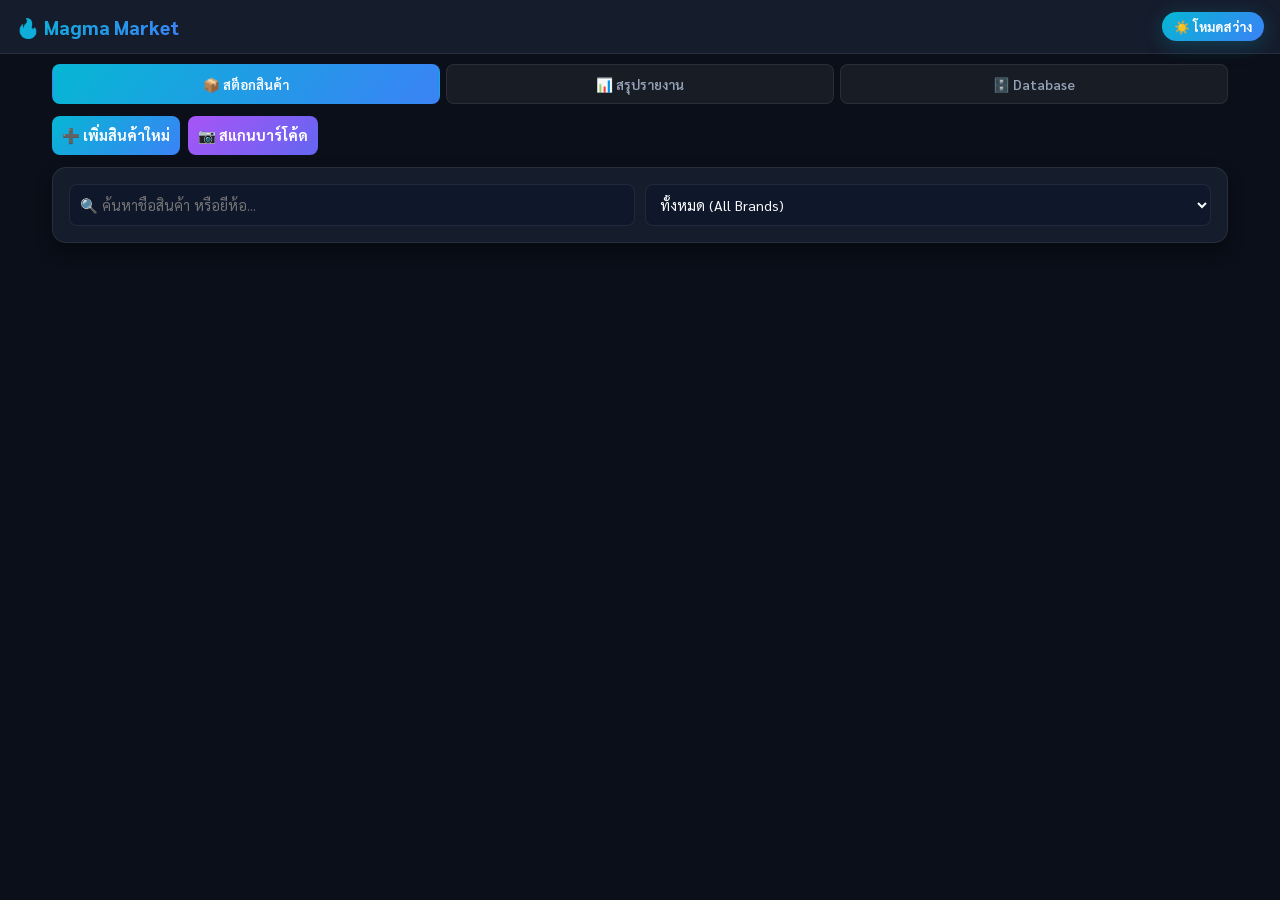
==== commit 959a9eb3: "Add files via upload" ====
--- a/index.html
+++ b/index.html
@@ -1,10 +1,12 @@
 <!DOCTYPE html>
-<html lang="th">
+<html lang="th" data-theme="dark">
 <head>
   <meta charset="UTF-8">
-  <meta name="viewport" content="width=device-width, initial-scale=1.0">
+  <meta name="viewport" content="width=device-width, initial-scale=1.0, maximum-scale=1.0, user-scalable=no">
   <title>Magma Market - Stock Management</title>
   <link rel="stylesheet" href="style.css">
+  <link href="https://fonts.googleapis.com/css2?family=Sarabun:wght@300;400;600;700;800&display=swap" rel="stylesheet">
+  
   <!-- External Libraries -->
   <script src="https://cdn.jsdelivr.net/npm/jsbarcode@3.11.5/dist/JsBarcode.all.min.js"></script>
   <script src="https://unpkg.com/html5-qrcode"></script>
@@ -12,15 +14,20 @@
 </head>
 <body>
 
-  <!-- Top Navbar / Header -->
+  <!-- Top Navbar -->
   <header class="header">
     <h1>🔥 Magma Market</h1>
-    <div class="nav-buttons">
-      <button class="tab-btn active" onclick="switchTab('stock-tab')">📦 สต็อกสินค้า</button>
-      <button class="tab-btn" onclick="switchTab('dashboard-tab')">📊 สรุปรายงาน</button>
-      <button class="tab-btn" onclick="switchTab('database-tab')">🗄️ Database</button>
+    <div class="header-actions">
+      <button id="theme-toggle-btn" class="theme-toggle-btn" onclick="toggleTheme()">☀️ โหมดสว่าง</button>
     </div>
   </header>
+
+  <!-- Navigation Tabs -->
+  <nav class="nav-bar">
+    <button class="tab-btn active" onclick="switchTab('stock-tab')">📦 สต็อกสินค้า</button>
+    <button class="tab-btn" onclick="switchTab('dashboard-tab')">📊 สรุปรายงาน</button>
+    <button class="tab-btn" onclick="switchTab('database-tab')">🗄️ Database</button>
+  </nav>
 
   <main class="container">
 
@@ -32,12 +39,12 @@
       </div>
 
       <!-- Scanner Container -->
-      <div id="reader-container" style="display: none; margin-bottom: 20px;">
+      <div id="reader-container" style="display: none; margin-bottom: 15px;">
         <div id="reader"></div>
       </div>
 
-      <!-- Add Product Form (Hidden by default) -->
-      <div id="addProductFormCard" class="card" style="display: none; margin-bottom: 20px;">
+      <!-- Add Product Form Card -->
+      <div id="addProductFormCard" class="card" style="display: none;">
         <h2>➕ เพิ่มรายการสินค้าเข้าสต็อก</h2>
         <form id="productForm" onsubmit="handleAddProduct(event)">
           <div class="form-grid">
@@ -60,9 +67,9 @@
 
             <div class="form-group">
               <label>ขนาด / ปริมาณ</label>
-              <div style="display: flex; gap: 8px;">
+              <div class="flex-row">
                 <input type="number" id="volumeValue" placeholder="ตัวเลข เช่น 500" style="flex: 2;">
-                <input type="text" id="volumeUnit" placeholder="หน่วย เช่น ml, g" style="flex: 1;">
+                <input type="text" id="volumeUnit" placeholder="หน่วย เช่น ml" style="flex: 1;">
               </div>
             </div>
 
@@ -84,13 +91,7 @@
                 <option value="100">100%</option>
                 <option value="custom">กรอกด้วยตัวเอง...</option>
               </select>
-              <input 
-                type="number" 
-                id="customProfitMargin" 
-                placeholder="ระบุ % กำไร" 
-                style="display: none; margin-top: 8px;" 
-                oninput="calculateSellingPrice(false)"
-              />
+              <input type="number" id="customProfitMargin" placeholder="ระบุ % กำไร" style="display: none; margin-top: 8px;" oninput="calculateSellingPrice(false)"/>
             </div>
 
             <div class="form-group">
@@ -111,23 +112,23 @@
             <div class="form-group">
               <label>วันหมดอายุ (EXP)</label>
               <input type="date" id="expiryDate">
-              <div style="margin-top: 5px; display: flex; gap: 5px;">
-                <button type="button" class="btn-xs" onclick="addMonthsToExpiry(6, false)">+6 เดือน</button>
-                <button type="button" class="btn-xs" onclick="addMonthsToExpiry(12, false)">+1 ปี</button>
-                <button type="button" class="btn-xs" onclick="addMonthsToExpiry(24, false)">+2 ปี</button>
+              <div class="btn-group-xs">
+                <button type="button" class="btn-xs" onclick="addMonthsToExpiry(6, false)">+6M</button>
+                <button type="button" class="btn-xs" onclick="addMonthsToExpiry(12, false)">+1Y</button>
+                <button type="button" class="btn-xs" onclick="addMonthsToExpiry(24, false)">+2Y</button>
               </div>
             </div>
 
-            <div class="form-group" style="grid-column: span 2;">
+            <div class="form-group full-width">
               <label>รูปภาพสินค้า</label>
               <input type="file" accept="image/*" onchange="previewImage(event)">
               <div id="imagePreviewContainer" style="display: none; margin-top: 10px;">
-                <img id="imagePreview" src="" alt="Preview" style="max-height: 120px; border-radius: 6px;">
+                <img id="imagePreview" src="" alt="Preview" class="img-preview">
               </div>
             </div>
           </div>
 
-          <div style="margin-top: 15px; text-align: right;">
+          <div class="form-actions">
             <button type="button" class="btn btn-secondary" onclick="toggleAddForm()">ยกเลิก</button>
             <button type="submit" class="btn btn-primary">💾 บันทึกสินค้า</button>
           </div>
@@ -135,9 +136,9 @@
       </div>
 
       <!-- Filter / Search Section -->
-      <div class="search-box card" style="display: flex; gap: 10px; margin-bottom: 20px;">
+      <div class="card search-card">
         <input type="text" id="searchKeyword" placeholder="🔍 ค้นหาชื่อสินค้า หรือยี่ห้อ..." oninput="filterProducts()">
-        <select id="filterBrandSelect" onchange="filterProducts()" style="width: 200px;">
+        <select id="filterBrandSelect" onchange="filterProducts()">
           <option value="">ทั้งหมด (All Brands)</option>
         </select>
       </div>
@@ -155,45 +156,49 @@
         </div>
         <div class="card stat-card">
           <h3>💰 มูลค่าขายรวม</h3>
-          <p id="totalSellingVal" class="stat-number" style="color: #27ae60;">0 ฿</p>
+          <p id="totalSellingVal" class="stat-number color-green">0 ฿</p>
         </div>
         <div class="card stat-card">
           <h3>📈 กำไรคาดการณ์</h3>
-          <p id="totalProfitVal" class="stat-number" style="color: #e67e22;">0 ฿</p>
-        </div>
-      </div>
-
-      <div class="card" style="margin-top: 20px;">
+          <p id="totalProfitVal" class="stat-number color-orange">0 ฿</p>
+        </div>
+      </div>
+
+      <div class="card">
         <h3>📊 สัดส่วนทางการเงิน</h3>
-        <div style="max-width: 400px; margin: 0 auto;">
+        <div class="chart-wrapper">
           <canvas id="financialChart"></canvas>
         </div>
       </div>
 
-      <div class="card" style="margin-top: 20px;">
+      <div class="card">
         <h3>📋 สรุปรายการสินค้าคงเหลือ</h3>
-        <table class="data-table">
-          <thead>
-            <tr>
-              <th>สินค้า</th>
-              <th style="text-align: center;">คงเหลือ (ชิ้น)</th>
-              <th>มูลค่าทุนรวม</th>
-              <th>มูลค่าขายรวม</th>
-            </tr>
-          </thead>
-          <tbody id="dashboardTableBody"></tbody>
-        </table>
+        <div class="table-responsive">
+          <table class="data-table">
+            <thead>
+              <tr>
+                <th>สินค้า</th>
+                <th style="text-align: center;">คงเหลือ (ชิ้น)</th>
+                <th>มูลค่าทุนรวม</th>
+                <th>มูลค่าขายรวม</th>
+              </tr>
+            </thead>
+            <tbody id="dashboardTableBody"></tbody>
+          </table>
+        </div>
       </div>
     </section>
 
     <!-- TAB 3: DATABASE TABLE -->
     <section id="database-tab" class="tab-content" style="display: none;">
-      <div class="card" style="overflow-x: auto;">
+      <div class="card">
         <h2>🗄️ ตารางข้อมูลทั้งหมด (Database View)</h2>
-        <table class="data-table">
-          <thead id="dbTableHeader"></thead>
-          <tbody id="dbTableBody"></tbody>
-        </table>
+        <div class="table-responsive">
+          <table class="data-table">
+            <thead id="dbTableHeader"></thead>
+            <tbody id="dbTableBody"></tbody>
+          </table>
+        </div>
       </div>
     </section>
 
@@ -239,13 +244,7 @@
               <option value="100">100%</option>
               <option value="custom">กรอกด้วยตัวเอง...</option>
             </select>
-            <input 
-              type="number" 
-              id="editCustomProfitMargin" 
-              placeholder="ระบุ % กำไร" 
-              style="display: none; margin-top: 8px;" 
-              oninput="calculateSellingPrice(true)"
-            />
+            <input type="number" id="editCustomProfitMargin" placeholder="ระบุ % กำไร" style="display: none; margin-top: 8px;" oninput="calculateSellingPrice(true)"/>
           </div>
           <div class="form-group">
             <label>ราคาขาย</label>
@@ -262,14 +261,14 @@
           <div class="form-group">
             <label>วันหมดอายุ</label>
             <input type="date" id="editExpiryDate">
-            <div style="margin-top: 5px; display: flex; gap: 5px;">
+            <div class="btn-group-xs">
               <button type="button" class="btn-xs" onclick="addMonthsToExpiry(6, true)">+6M</button>
               <button type="button" class="btn-xs" onclick="addMonthsToExpiry(12, true)">+1Y</button>
               <button type="button" class="btn-xs" onclick="addMonthsToExpiry(24, true)">+2Y</button>
             </div>
           </div>
         </div>
-        <div style="margin-top: 15px; text-align: right;">
+        <div class="form-actions">
           <button type="button" class="btn btn-secondary" onclick="closeEditModal()">ยกเลิก</button>
           <button type="submit" class="btn btn-primary">💾 บันทึกการแก้ไข</button>
         </div>
@@ -279,26 +278,21 @@
 
   <!-- BARCODE MODAL -->
   <div id="barcodeModal" class="modal-overlay" style="display: none;">
-    <div class="modal-card" style="text-align: center; max-width: 360px;">
-      <h3>✅ เพิ่มสินค้าเรียบร้อย</h3>
-      <p>เลขล็อต: <b id="modalLotText">-</b></p>
-      <div style="margin: 15px 0;">
-        <svg id="modalBarcodeCanvas"></svg>
-      </div>
-      <p style="font-size: 0.85rem; color: #7f8c8d;">รหัสบาร์โค้ด: <span id="modalBarcodeText"></span></p>
-      <div style="margin-top: 15px; display: flex; gap: 10px; justify-content: center;">
+    <div class="modal-card barcode-modal-content">
+      <div id="printArea" class="barcode-preview-card">
+        <h4 id="printBrand">Magma Market</h4>
+        <p id="printName">ชื่อสินค้า</p>
+        <div class="barcode-svg-wrapper">
+          <svg id="modalBarcodeCanvas"></svg>
+        </div>
+        <p id="printLot">LOT: -</p>
+        <p class="barcode-num">รหัสบาร์โค้ด: <span id="modalBarcodeText"></span></p>
+      </div>
+      <div class="modal-buttons no-print">
         <button class="btn btn-secondary" onclick="closeModal()">ปิด</button>
         <button class="btn btn-primary" onclick="triggerPrintFromModal()">🖨️ พิมพ์บาร์โค้ด</button>
       </div>
     </div>
-  </div>
-
-  <!-- Hidden Print Area -->
-  <div id="printArea" class="print-only">
-    <h4 id="printBrand"></h4>
-    <p id="printName"></p>
-    <svg id="barcodeCanvas"></svg>
-    <p id="printLot"></p>
   </div>
 
   <script src="script.js"></script>
--- a/style.css
+++ b/style.css
@@ -1,177 +1,266 @@
+/* ==========================================
+   1. COLOR THEMES (VIBRANT DARK & LIGHT)
+   ========================================== */
+:root[data-theme="dark"] {
+  --bg-main: #0b0f19;
+  --bg-card: #151c2c;
+  --bg-card-hover: #1e293b;
+  --text-main: #f8fafc;
+  --text-muted: #94a3b8;
+  --input-bg: #0f172a;
+  
+  --primary-gradient: linear-gradient(135deg, #06b6d4 0%, #3b82f6 100%);
+  --secondary-gradient: linear-gradient(135deg, #a855f7 0%, #6366f1 100%);
+  --accent-orange: linear-gradient(135deg, #f97316 0%, #fb923c 100%);
+  --accent-green: linear-gradient(135deg, #10b981 0%, #34d399 100%);
+  --accent-red: linear-gradient(135deg, #ef4444 0%, #f87171 100%);
+  --accent-yellow: linear-gradient(135deg, #f59e0b 0%, #fbbf24 100%);
+  
+  --border-color: rgba(255, 255, 255, 0.08);
+  --shadow-glow: 0 4px 20px rgba(6, 182, 212, 0.25);
+  --shadow-card: 0 8px 16px rgba(0, 0, 0, 0.4);
+}
+
+:root[data-theme="light"] {
+  --bg-main: #f0fdf4;
+  --bg-card: #ffffff;
+  --bg-card-hover: #f8fafc;
+  --text-main: #0f172a;
+  --text-muted: #64748b;
+  --input-bg: #f1f5f9;
+  
+  --primary-gradient: linear-gradient(135deg, #2563eb 0%, #7c3aed 100%);
+  --secondary-gradient: linear-gradient(135deg, #059669 0%, #0d9488 100%);
+  --accent-orange: linear-gradient(135deg, #ea580c 0%, #f97316 100%);
+  --accent-green: linear-gradient(135deg, #16a34a 0%, #22c55e 100%);
+  --accent-red: linear-gradient(135deg, #dc2626 0%, #ef4444 100%);
+  --accent-yellow: linear-gradient(135deg, #d97706 0%, #f59e0b 100%);
+  
+  --border-color: rgba(0, 0, 0, 0.08);
+  --shadow-glow: 0 4px 20px rgba(37, 99, 235, 0.2);
+  --shadow-card: 0 8px 20px rgba(0, 0, 0, 0.06);
+}
+
+/* ==========================================
+   2. GLOBAL & STRICT MOBILE OVERFLOW LOCK
+   ========================================== */
 * {
   box-sizing: border-box;
   margin: 0;
   padding: 0;
-  font-family: -apple-system, BlinkMacSystemFont, 'Segoe UI', Roboto, Helvetica, Arial, sans-serif;
-}
-
-body {
-  background-color: #f4f7f6;
-  color: #333;
-  padding: 10px;
+  font-family: 'Sarabun', sans-serif;
+}
+
+html, body {
+  width: 100%;
+  max-width: 100vw;
+  overflow-x: hidden !important; /* บังคับล็อกหน้าจอห้ามไถลข้าง */
+  background-color: var(--bg-main);
+  color: var(--text-main);
+  transition: background-color 0.3s ease;
 }
 
 .container {
-  max-width: 800px;
+  width: 100%;
+  max-width: 1200px;
   margin: 0 auto;
-}
-
-h1 {
-  text-align: center;
-  color: #2c3e50;
-  font-size: 1.4rem;
-  margin: 10px 0 15px 0;
-}
-
-.tab-menu {
-  display: flex;
-  gap: 8px;
-  margin-bottom: 15px;
+  padding: 12px;
+}
+
+.card {
+  background: var(--bg-card);
+  border-radius: 14px;
+  padding: 16px;
+  border: 1px solid var(--border-color);
+  box-shadow: var(--shadow-card);
+  margin-bottom: 16px;
+}
+
+/* Header & Theme Button */
+.header {
+  background: var(--bg-card);
+  border-bottom: 1px solid var(--border-color);
+  padding: 12px 16px;
+  display: flex;
+  justify-content: space-between;
+  align-items: center;
+  position: sticky;
+  top: 0;
+  z-index: 100;
+}
+
+.header h1 {
+  font-size: 1.2rem;
+  font-weight: 800;
+  background: var(--primary-gradient);
+  -webkit-background-clip: text;
+  -webkit-text-fill-color: transparent;
+}
+
+.theme-toggle-btn {
+  background: var(--primary-gradient);
+  color: #fff;
+  border: none;
+  padding: 6px 12px;
+  border-radius: 20px;
+  font-size: 0.8rem;
+  font-weight: 700;
+  cursor: pointer;
+  box-shadow: var(--shadow-glow);
+}
+
+/* Navigation Bar */
+.nav-bar {
+  display: flex;
+  gap: 6px;
+  padding: 10px 12px 0;
+  max-width: 1200px;
+  margin: 0 auto;
 }
 
 .tab-btn {
   flex: 1;
+  background: rgba(150, 150, 150, 0.1);
+  color: var(--text-muted);
+  border: 1px solid var(--border-color);
+  padding: 10px 4px;
+  border-radius: 8px;
+  cursor: pointer;
+  font-size: 0.85rem;
+  font-weight: 600;
+  text-align: center;
+}
+
+.tab-btn.active {
+  background: var(--primary-gradient);
+  color: #fff;
+  border-color: transparent;
+}
+
+/* Action Bar & Buttons */
+.action-bar {
+  display: flex;
+  flex-direction: column;
+  gap: 8px;
+  margin-bottom: 12px;
+}
+
+.btn {
+  width: 100%;
   padding: 10px;
-  background-color: #e0e0e0;
   border: none;
   border-radius: 8px;
+  cursor: pointer;
   font-size: 0.9rem;
-  font-weight: bold;
-  cursor: pointer;
-  white-space: nowrap;
-}
-
-.tab-btn.active {
-  background-color: #3498db;
+  font-weight: 700;
+  color: #fff;
+  text-align: center;
+}
+
+.btn-primary { background: var(--primary-gradient); }
+.btn-secondary { background: var(--secondary-gradient); }
+
+.btn-xs {
+  padding: 4px 8px;
+  font-size: 0.75rem;
+  border-radius: 4px;
+  background: rgba(150, 150, 150, 0.2);
+  color: var(--text-main);
+  border: 1px solid var(--border-color);
+  cursor: pointer;
+}
+
+.btn-action {
+  padding: 6px 10px;
+  font-size: 0.75rem;
+  font-weight: 700;
+  border: none;
+  border-radius: 6px;
+  cursor: pointer;
   color: white;
 }
-
-.tab-content { display: none; }
-.tab-content.active { display: block; }
-
-.card-box {
-  background: white;
-  padding: 15px;
-  border-radius: 12px;
-  box-shadow: 0 2px 5px rgba(0,0,0,0.05);
-  margin-bottom: 15px;
-}
-
-.card-box h2 {
-  font-size: 1.1rem;
-  color: #34495e;
-  margin-bottom: 12px;
-}
-
-.scanner-card {
-  background: #eef7fe;
-  border: 2px dashed #3498db;
-  text-align: center;
-}
-
-.form-row {
-  display: flex;
-  gap: 8px;
-  margin-bottom: 10px;
-  flex-wrap: wrap;
-}
-
-.form-group {
-  flex: 1;
-  min-width: 120px;
-  display: flex;
-  flex-direction: column;
+.btn-edit { background: var(--accent-yellow); color: #000; }
+.btn-print { background: var(--secondary-gradient); }
+.btn-stock { background: var(--accent-orange); }
+.btn-delete { background: var(--accent-red); }
+
+/* Forms & Inputs */
+.form-grid {
+  display: grid;
+  grid-template-columns: 1fr;
+  gap: 12px;
 }
 
 .form-group label {
   font-size: 0.8rem;
-  font-weight: bold;
+  font-weight: 700;
   margin-bottom: 4px;
-  color: #555;
-}
-
-.form-group input, .form-group select {
-  padding: 8px 10px;
-  border: 1px solid #ccc;
-  border-radius: 6px;
+  display: block;
+}
+
+.form-group input, 
+.form-group select, 
+.search-card input, 
+.search-card select {
+  width: 100%;
+  background: var(--input-bg);
+  border: 1px solid var(--border-color);
+  color: var(--text-main);
+  padding: 10px;
+  border-radius: 8px;
   font-size: 0.9rem;
-  width: 100%;
-}
-
-.quick-exp-btns {
-  display: flex;
-  gap: 4px;
-  margin-top: 5px;
-}
-
-.btn-quick {
-  flex: 1;
-  padding: 4px 2px;
-  font-size: 0.75rem;
-  background: #e8f4fc;
-  color: #2980b9;
-  border: 1px solid #bee3f8;
-  border-radius: 4px;
-  cursor: pointer;
-  font-weight: bold;
-}
-
-.btn {
+  outline: none;
+}
+
+.flex-row { display: flex; gap: 8px; }
+.btn-group-xs { margin-top: 6px; display: flex; gap: 6px; }
+.form-actions { margin-top: 15px; display: flex; gap: 10px; justify-content: flex-end; }
+.img-preview { max-height: 100px; border-radius: 6px; }
+
+.search-card {
+  display: flex;
+  flex-direction: column;
+  gap: 10px;
+}
+
+/* ==========================================
+   3. PRODUCT CARDS & NESTED LOTS
+   ========================================== */
+.product-grid {
+  display: grid;
+  grid-template-columns: 1fr;
+  gap: 16px;
+}
+
+.product-card {
+  background: var(--bg-card);
+  border-radius: 12px;
+  border: 1px solid var(--border-color);
+  overflow: hidden;
+  box-shadow: var(--shadow-card);
+}
+
+.product-img {
+  width: 100%;
+  height: 160px;
+  object-fit: cover;
+  background: #000;
+}
+
+.product-info { padding: 14px; }
+.product-info h3 { font-size: 0.8rem; color: var(--text-muted); text-transform: uppercase; }
+
+.lots-wrapper {
+  margin-top: 12px;
+  border-top: 1px dashed var(--border-color);
+  padding-top: 10px;
+}
+
+.lot-item {
+  background: rgba(0, 0, 0, 0.2);
+  border: 1px solid var(--border-color);
+  border-radius: 8px;
   padding: 10px;
-  border: none;
-  border-radius: 6px;
-  font-weight: bold;
-  font-size: 0.9rem;
-  cursor: pointer;
-}
-
-.btn-block { width: 100%; }
-.btn-primary { background-color: #27ae60; color: white; }
-.btn-secondary { background-color: #3498db; color: white; }
-.btn-warning { background-color: #f39c12; color: white; }
-.btn-delete { background-color: #e74c3c; color: white; }
-
-.product-grid {
-  display: flex;
-  flex-direction: column;
-  gap: 12px;
-}
-
-.product-card {
-  border: 1px solid #e0e0e0;
-  border-radius: 10px;
-  padding: 12px;
-  background: #fff;
-  overflow: hidden;
-}
-
-/* ควบคุมรูปภาพ ไม่ให้ล้นกรอบ */
-.product-img {
-  width: 100%;
-  max-height: 180px;
-  object-fit: cover;
-  border-radius: 8px;
-  margin-bottom: 10px;
-  display: block;
-}
-
-.product-info h3 {
-  font-size: 1.1rem;
-  color: #2c3e50;
-  margin-bottom: 2px;
-}
-
-.lots-wrapper {
-  margin-top: 10px;
-  border-top: 1px solid #eee;
-  padding-top: 8px;
-}
-
-.lot-item {
-  background: #f8f9fa;
-  border: 1px solid #e9ecef;
-  border-radius: 8px;
-  padding: 8px;
   margin-bottom: 8px;
 }
 
@@ -179,141 +268,117 @@
   display: flex;
   justify-content: space-between;
   align-items: center;
-  font-size: 0.85rem;
-  margin-bottom: 4px;
+  font-size: 0.8rem;
 }
 
 .stock-badge {
-  background: #e8f8f5;
-  color: #27ae60;
-  padding: 2px 6px;
-  border-radius: 4px;
-  font-weight: bold;
+  background: var(--accent-green);
+  color: #000;
+  padding: 2px 8px;
+  border-radius: 10px;
+  font-size: 0.7rem;
+  font-weight: 800;
+}
+
+.lot-details { font-size: 0.75rem; color: var(--text-muted); margin: 6px 0; }
+.lot-actions { display: flex; gap: 4px; flex-wrap: wrap; }
+
+/* ==========================================
+   4. TABLES & DASHBOARD
+   ========================================== */
+.dashboard-grid {
+  display: grid;
+  grid-template-columns: 1fr;
+  gap: 12px;
+}
+
+.stat-card { text-align: center; }
+.stat-number { font-size: 1.8rem; font-weight: 800; margin-top: 4px; }
+.color-green { color: #2ecc71; }
+.color-orange { color: #e67e22; }
+
+.table-responsive {
+  width: 100%;
+  max-width: 100%;
+  overflow-x: auto;
+  -webkit-overflow-scrolling: touch;
+  border-radius: 8px;
+  border: 1px solid var(--border-color);
+}
+
+.data-table {
+  width: 100%;
+  min-width: 550px; /* ให้เลื่อนสโครลในตารางเฉพาะจุด */
+  border-collapse: collapse;
+}
+
+.data-table th, .data-table td {
+  padding: 10px 8px;
+  border-bottom: 1px solid var(--border-color);
   font-size: 0.8rem;
-}
-
-.lot-details {
-  font-size: 0.8rem;
-  color: #555;
-  margin-bottom: 6px;
-}
-
-.lot-actions {
-  display: grid;
-  grid-template-columns: repeat(4, 1fr);
-  gap: 4px;
-}
-
-.btn-action {
-  padding: 6px 0;
-  font-size: 0.75rem;
-  border-radius: 4px;
-  border: none;
-  color: white;
-  font-weight: bold;
-  cursor: pointer;
-  text-align: center;
-}
-
-.btn-edit { background-color: #2980b9; }
-.btn-print { background-color: #f39c12; }
-.btn-stock { background-color: #e67e22; }
-
-/* Dashboard Styles */
-.dashboard-metrics {
-  display: grid;
-  grid-template-columns: repeat(auto-fit, minmax(140px, 1fr));
-  gap: 10px;
-  margin-bottom: 15px;
-}
-
-.metric-card {
-  padding: 12px;
-  border-radius: 8px;
-  color: white;
-  display: flex;
-  flex-direction: column;
-}
-
-.metric-title { font-size: 0.8rem; opacity: 0.9; }
-.metric-value { font-size: 1.2rem; font-weight: bold; margin-top: 4px; }
-
-.bg-blue { background-color: #3498db; }
-.bg-green { background-color: #2ecc71; }
-.bg-orange { background-color: #e67e22; }
-
-.table-responsive {
-  width: 100%;
-  overflow-x: auto;
-}
-
-.db-table {
-  width: 100%;
-  border-collapse: collapse;
-  white-space: nowrap;
-}
-
-.db-table th, .db-table td {
-  border: 1px solid #ddd;
-  padding: 6px 8px;
-  font-size: 0.8rem;
-}
-
-.db-table th { background-color: #f2f2f2; }
-
-.empty-state {
-  text-align: center;
-  color: #999;
-  padding: 20px;
-}
-
+  text-align: left;
+}
+
+.data-table th { background: rgba(0, 0, 0, 0.3); color: var(--text-muted); }
+
+.chart-wrapper { max-width: 320px; margin: 0 auto; }
+
+/* Modal & Barcode Print Fix */
 .modal-overlay {
   position: fixed;
-  top: 0; left: 0; right: 0; bottom: 0;
-  background: rgba(0,0,0,0.6);
-  display: none;
+  top: 0; left: 0;
+  width: 100vw; height: 100vh;
+  background: rgba(0, 0, 0, 0.75);
+  display: flex;
   justify-content: center;
   align-items: center;
   z-index: 1000;
-  padding: 15px;
-}
-
-.modal-content {
-  background: white;
-  padding: 20px;
+  padding: 12px;
+}
+
+.modal-card {
+  background: var(--bg-card);
+  border: 1px solid var(--border-color);
+  padding: 16px;
   border-radius: 12px;
   width: 100%;
-  max-width: 450px;
+  max-width: 480px;
   max-height: 90vh;
   overflow-y: auto;
 }
 
-.modal-actions {
-  display: flex;
-  gap: 8px;
-  margin-top: 15px;
-}
-
-#reader {
-  width: 100%;
-  max-width: 320px;
-  margin: 0 auto;
-  border-radius: 8px;
-  overflow: hidden;
-}
-
-#printArea { display: none; }
+.barcode-preview-card {
+  background: #ffffff !important;
+  color: #000000 !important;
+  padding: 20px;
+  border-radius: 8px;
+  text-align: center;
+}
+
+.barcode-preview-card svg { max-width: 100%; }
 
 @media print {
-  body * { visibility: hidden !important; }
-  .main-ui, .modal-overlay, .container { display: none !important; }
-  #printArea, #printArea * { visibility: visible !important; }
-  #printArea {
-    position: absolute !important; left: 0 !important; top: 0 !important;
-    width: 100% !important; display: flex !important; justify-content: center !important;
+  @page { size: A4 portrait; margin: 0; }
+  body * { visibility: hidden; }
+  .no-print { display: none !important; }
+  .barcode-preview-card, .barcode-preview-card * { visibility: visible; }
+  .barcode-preview-card {
+    position: fixed;
+    top: 50%; left: 50%;
+    transform: translate(-50%, -50%);
+    width: 80vw;
+    page-break-after: avoid;
+    page-break-inside: avoid;
   }
-  .label-box {
-    border: 1px dashed #000 !important; padding: 10px !important; width: 250px !important;
-    text-align: center !important; background: #fff !important; page-break-inside: avoid !important;
-  }
+}
+
+/* PC Media Queries */
+@media (min-width: 640px) {
+  .action-bar { flex-direction: row; }
+  .btn { width: auto; }
+  .form-grid { grid-template-columns: repeat(2, 1fr); }
+  .form-group.full-width { grid-column: span 2; }
+  .product-grid { grid-template-columns: repeat(auto-fill, minmax(320px, 1fr)); }
+  .dashboard-grid { grid-template-columns: repeat(3, 1fr); }
+  .search-card { flex-direction: row; }
 }
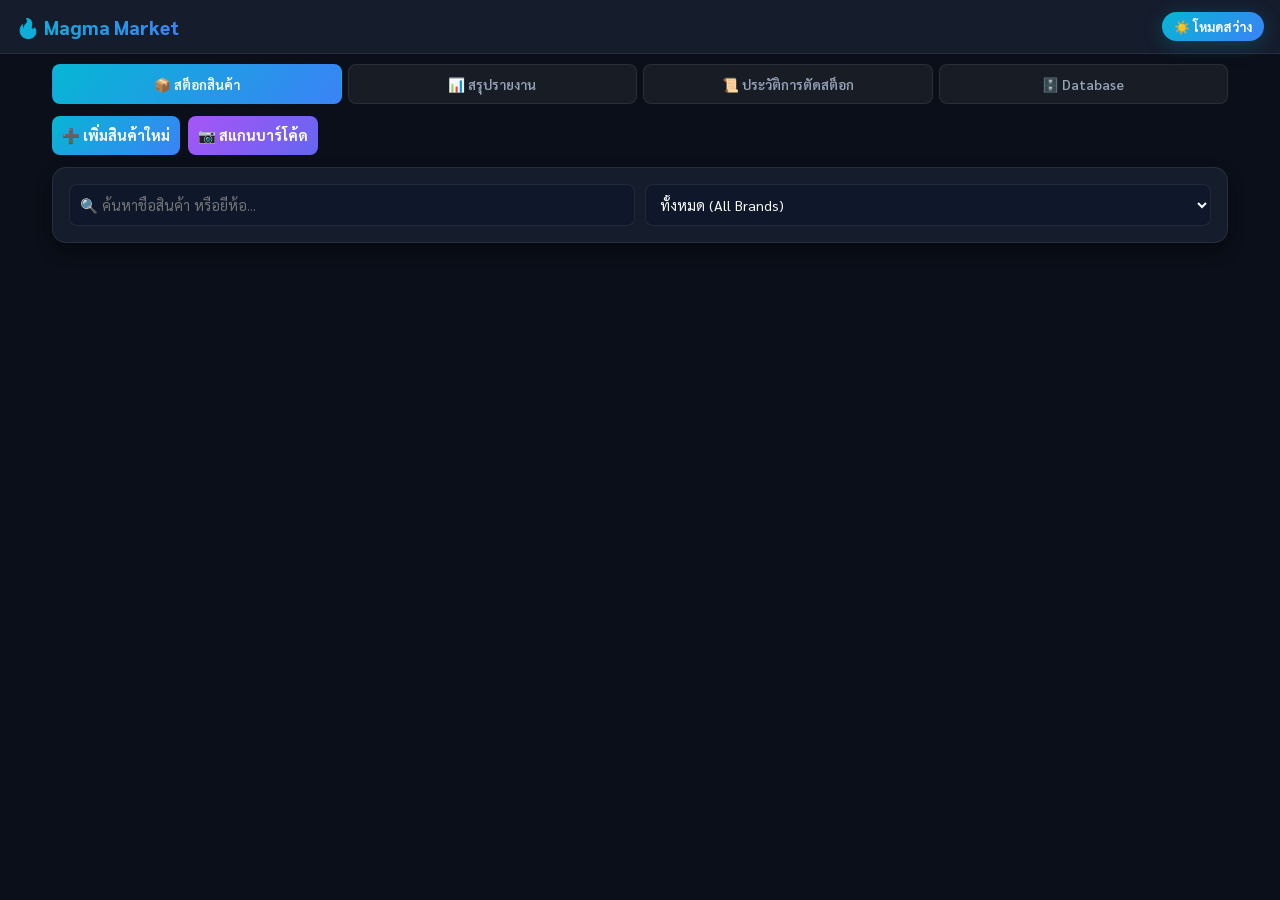
==== commit 641ffb34: "Add files via upload" ====
--- a/index.html
+++ b/index.html
@@ -26,6 +26,7 @@
   <nav class="nav-bar">
     <button class="tab-btn active" onclick="switchTab('stock-tab')">📦 สต็อกสินค้า</button>
     <button class="tab-btn" onclick="switchTab('dashboard-tab')">📊 สรุปรายงาน</button>
+    <button class="tab-btn" onclick="switchTab('history-tab')">📜 ประวัติการตัดสต็อก</button>
     <button class="tab-btn" onclick="switchTab('database-tab')">🗄️ Database</button>
   </nav>
 
@@ -189,7 +190,66 @@
       </div>
     </section>
 
-    <!-- TAB 3: DATABASE TABLE -->
+    <!-- TAB 3: STOCK HISTORY (AUDIT LOG) -->
+    <section id="history-tab" class="tab-content" style="display: none;">
+      <div class="card">
+        <h2>📜 ประวัติการตัดสต็อกสินค้า</h2>
+
+        <!-- ฟอร์มกรองข้อมูล -->
+        <div class="form-grid" style="margin-bottom: 20px; align-items: flex-end;">
+          <div class="form-group">
+            <label>รหัสสินค้า (Product ID):</label>
+            <input type="text" id="filterProduct" placeholder="กรอก Product ID (ปล่อยว่างเพื่อดูทั้งหมด)">
+          </div>
+          <div class="form-group">
+            <label>ตั้งแต่วันที่:</label>
+            <input type="date" id="filterStartDate">
+          </div>
+          <div class="form-group">
+            <label>ถึงวันที่:</label>
+            <input type="date" id="filterEndDate">
+          </div>
+          <div class="form-group">
+            <button class="btn btn-primary" onclick="fetchFilteredHistory()" style="width: 100%;">🔍 ค้นหาประวัติ</button>
+          </div>
+        </div>
+
+        <!-- สรุปยอดรวมประวัติที่กรอง -->
+        <div class="dashboard-grid" style="margin-bottom: 20px;">
+          <div class="card stat-card" style="padding: 15px;">
+            <h3>📦 จำนวนที่ตัดรวม</h3>
+            <p id="totalCutQty" class="stat-number color-orange" style="font-size: 1.5rem;">0 ชิ้น</p>
+          </div>
+          <div class="card stat-card" style="padding: 15px;">
+            <h3>💵 มูลค่าขายรวมที่ตัด</h3>
+            <p id="totalCutValue" class="stat-number color-green" style="font-size: 1.5rem;">฿0</p>
+          </div>
+        </div>
+
+        <!-- ตารางแสดงประวัติ -->
+        <div class="table-responsive">
+          <table class="data-table">
+            <thead>
+              <tr>
+                <th>วัน-เวลาที่ตัด</th>
+                <th>สินค้า (ยี่ห้อ)</th>
+                <th>เลขล็อต (Lot)</th>
+                <th style="text-align: center;">จำนวนที่ตัด</th>
+                <th>ราคาขาย/ชิ้น</th>
+                <th>ราคารวม</th>
+              </tr>
+            </thead>
+            <tbody id="historyTableBody">
+              <tr>
+                <td colspan="6" style="text-align: center; padding: 20px;">กรุณากดค้นหา หรือเปลี่ยนแท็บเพื่อโหลดข้อมูล</td>
+              </tr>
+            </tbody>
+          </table>
+        </div>
+      </div>
+    </section>
+
+    <!-- TAB 4: DATABASE TABLE -->
     <section id="database-tab" class="tab-content" style="display: none;">
       <div class="card">
         <h2>🗄️ ตารางข้อมูลทั้งหมด (Database View)</h2>
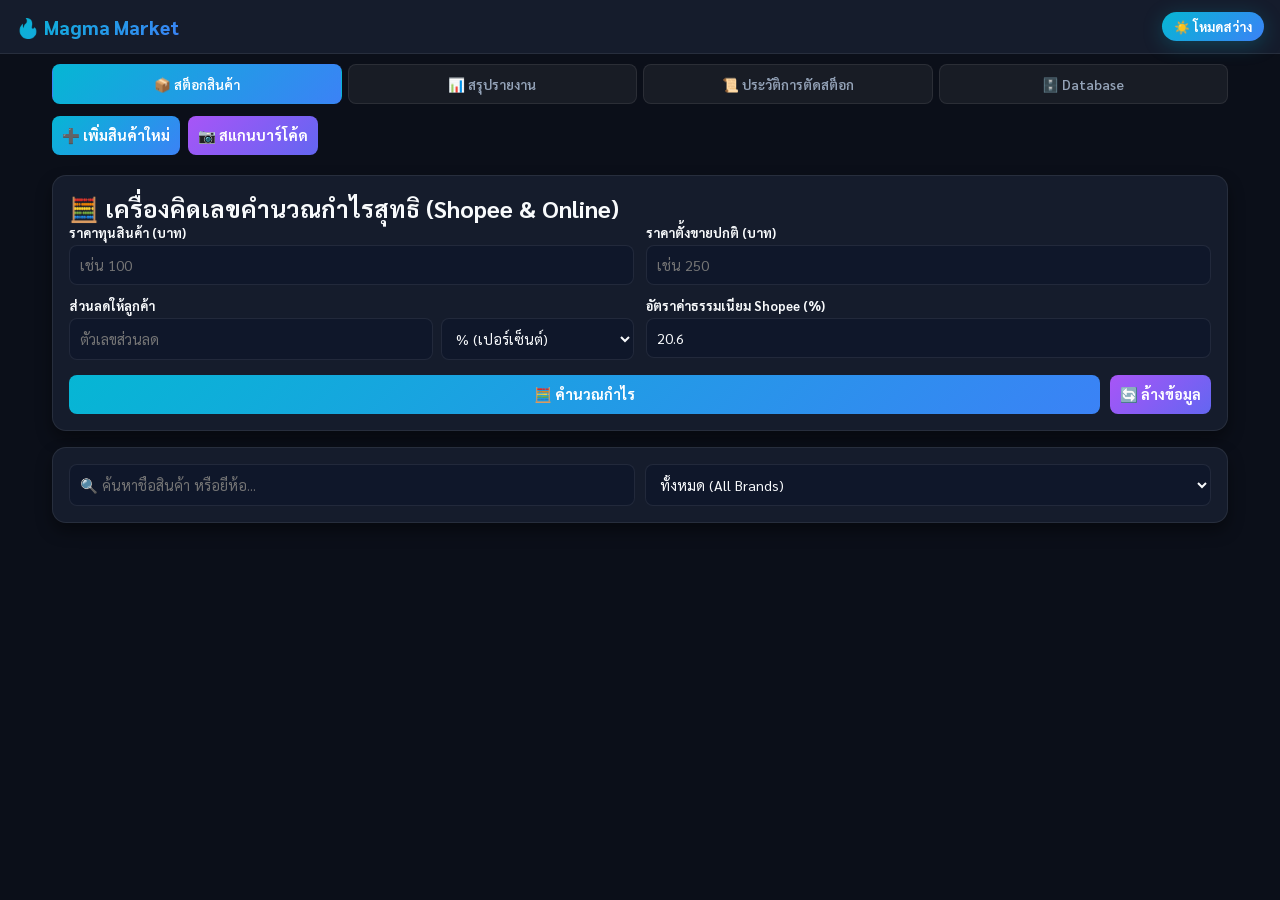
==== commit 548f1022: "Add files via upload" ====
--- a/index.html
+++ b/index.html
@@ -38,6 +38,62 @@
         <button class="btn btn-primary" onclick="toggleAddForm()">➕ เพิ่มสินค้าใหม่</button>
         <button class="btn btn-secondary" onclick="toggleScanner()">📷 สแกนบาร์โค้ด</button>
       </div>
+
+<!-- ========================================== -->
+<!-- เครื่องคิดเลขคำนวณกำไรสุทธิ (Shopee Calculator) -->
+<!-- ========================================== -->
+<div class="card" style="margin-top: 20px;">
+  <h2>🧮 เครื่องคิดเลขคำนวณกำไรสุทธิ (Shopee & Online)</h2>
+  
+  <div class="form-grid">
+    <div class="form-group">
+      <label>ราคาทุนสินค้า (บาท)</label>
+      <input type="number" id="calcCostPrice" placeholder="เช่น 100" step="0.01">
+    </div>
+
+    <div class="form-group">
+      <label>ราคาตั้งขายปกติ (บาท)</label>
+      <input type="number" id="calcSellingPrice" placeholder="เช่น 250" step="0.01">
+    </div>
+
+    <div class="form-group">
+      <label>ส่วนลดให้ลูกค้า</label>
+      <div class="flex-row">
+        <input type="number" id="calcDiscountValue" placeholder="ตัวเลขส่วนลด" step="0.01" style="flex: 2;">
+        <select id="calcDiscountType" style="flex: 1;">
+          <option value="percent">% (เปอร์เซ็นต์)</option>
+          <option value="amount">บาท</option>
+        </select>
+      </div>
+    </div>
+
+    <div class="form-group">
+      <label>อัตราค่าธรรมเนียม Shopee (%)</label>
+      <input type="number" id="calcFeePercent" value="20.6" step="0.1" placeholder="20.6">
+    </div>
+  </div>
+
+  <div style="margin-top: 15px; display: flex; gap: 10px;">
+    <button class="btn btn-primary" onclick="calculateShopeeProfit()" style="flex: 1;">🧮 คำนวณกำไร</button>
+    <button class="btn btn-secondary" onclick="resetShopeeCalculator()">🔄 ล้างข้อมูล</button>
+  </div>
+
+  <!-- ผลลัพธ์การคำนวณ -->
+  <div id="calcResultBox" style="display: none; margin-top: 20px; padding: 15px; background: rgba(0, 0, 0, 0.2); border-radius: 8px; border: 1px solid var(--border-color, #333);">
+    <h3 style="margin-bottom: 10px; font-size: 1.1rem; color: #3498db;">📊 ผลการคำนวณสรุปต่อชิ้น</h3>
+    <div style="display: grid; grid-template-columns: repeat(auto-fit, minmax(200px, 1fr)); gap: 10px; font-size: 0.95rem;">
+      <p>🏷️ <b>อัตราส่วนลด:</b> <span id="resDiscountText">-</span></p>
+      <p>💵 <b>ราคาขายหลังหักส่วนลด:</b> <b id="resPriceAfterDiscount" style="color: #f39c12;">0 ฿</b></p>
+      <p>💸 <b>หักค่าธรรมเนียม Shopee:</b> <span id="resFeeAmount" style="color: #e74c3c;">0 ฿</span></p>
+      <p>📦 <b>หักต้นทุนสินค้า:</b> <span id="resCostAmount" style="color: #e74c3c;">0 ฿</span></p>
+    </div>
+    <hr style="margin: 12px 0; border: 0; border-top: 1px dashed #555;">
+    <div style="display: flex; justify-content: space-between; align-items: center;">
+      <span style="font-size: 1.1rem; font-weight: bold;">✨ กำไรสุทธิต่อชิ้น:</span>
+      <span id="resNetProfit" style="font-size: 1.5rem; font-weight: 800; color: #2ecc71;">0 ฿</span>
+    </div>
+  </div>
+</div>
 
       <!-- Scanner Container -->
       <div id="reader-container" style="display: none; margin-bottom: 15px;">
@@ -356,5 +412,8 @@
   </div>
 
   <script src="script.js"></script>
+
+  
+
 </body>
 </html>
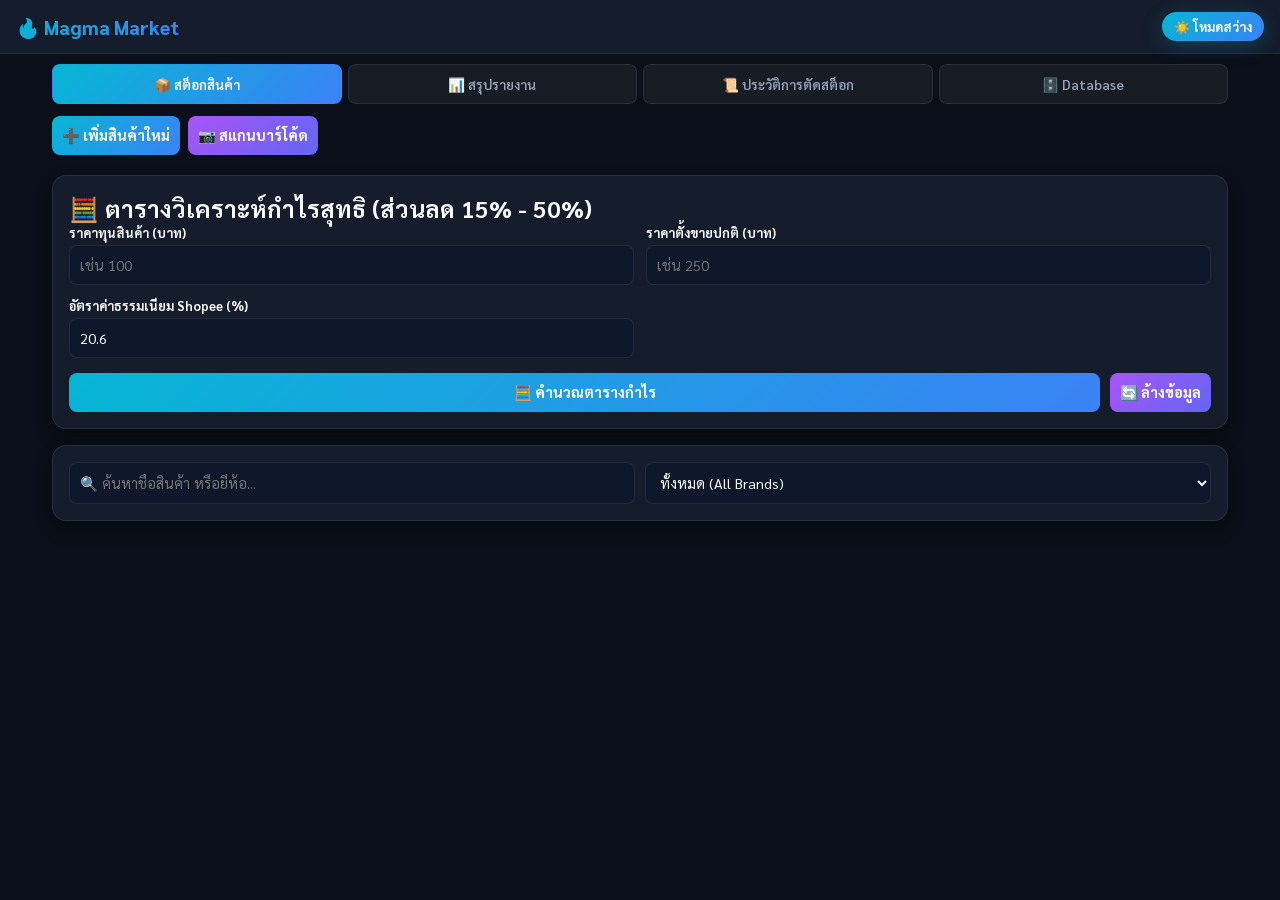
==== commit 28a3033a: "Add files via upload" ====
--- a/index.html
+++ b/index.html
@@ -40,10 +40,10 @@
       </div>
 
 <!-- ========================================== -->
-<!-- เครื่องคิดเลขคำนวณกำไรสุทธิ (Shopee Calculator) -->
+<!-- เครื่องคิดเลขคำนวณกำไรสุทธิ ( Shopee Table + Pagination ) -->
 <!-- ========================================== -->
 <div class="card" style="margin-top: 20px;">
-  <h2>🧮 เครื่องคิดเลขคำนวณกำไรสุทธิ (Shopee & Online)</h2>
+  <h2>🧮 ตารางวิเคราะห์กำไรสุทธิ (ส่วนลด 15% - 50%)</h2>
   
   <div class="form-grid">
     <div class="form-group">
@@ -57,40 +57,40 @@
     </div>
 
     <div class="form-group">
-      <label>ส่วนลดให้ลูกค้า</label>
-      <div class="flex-row">
-        <input type="number" id="calcDiscountValue" placeholder="ตัวเลขส่วนลด" step="0.01" style="flex: 2;">
-        <select id="calcDiscountType" style="flex: 1;">
-          <option value="percent">% (เปอร์เซ็นต์)</option>
-          <option value="amount">บาท</option>
-        </select>
-      </div>
-    </div>
-
-    <div class="form-group">
       <label>อัตราค่าธรรมเนียม Shopee (%)</label>
       <input type="number" id="calcFeePercent" value="20.6" step="0.1" placeholder="20.6">
     </div>
   </div>
 
   <div style="margin-top: 15px; display: flex; gap: 10px;">
-    <button class="btn btn-primary" onclick="calculateShopeeProfit()" style="flex: 1;">🧮 คำนวณกำไร</button>
+    <button class="btn btn-primary" onclick="calculateShopeeTable(1)" style="flex: 1;">🧮 คำนวณตารางกำไร</button>
     <button class="btn btn-secondary" onclick="resetShopeeCalculator()">🔄 ล้างข้อมูล</button>
   </div>
 
-  <!-- ผลลัพธ์การคำนวณ -->
-  <div id="calcResultBox" style="display: none; margin-top: 20px; padding: 15px; background: rgba(0, 0, 0, 0.2); border-radius: 8px; border: 1px solid var(--border-color, #333);">
-    <h3 style="margin-bottom: 10px; font-size: 1.1rem; color: #3498db;">📊 ผลการคำนวณสรุปต่อชิ้น</h3>
-    <div style="display: grid; grid-template-columns: repeat(auto-fit, minmax(200px, 1fr)); gap: 10px; font-size: 0.95rem;">
-      <p>🏷️ <b>อัตราส่วนลด:</b> <span id="resDiscountText">-</span></p>
-      <p>💵 <b>ราคาขายหลังหักส่วนลด:</b> <b id="resPriceAfterDiscount" style="color: #f39c12;">0 ฿</b></p>
-      <p>💸 <b>หักค่าธรรมเนียม Shopee:</b> <span id="resFeeAmount" style="color: #e74c3c;">0 ฿</span></p>
-      <p>📦 <b>หักต้นทุนสินค้า:</b> <span id="resCostAmount" style="color: #e74c3c;">0 ฿</span></p>
-    </div>
-    <hr style="margin: 12px 0; border: 0; border-top: 1px dashed #555;">
-    <div style="display: flex; justify-content: space-between; align-items: center;">
-      <span style="font-size: 1.1rem; font-weight: bold;">✨ กำไรสุทธิต่อชิ้น:</span>
-      <span id="resNetProfit" style="font-size: 1.5rem; font-weight: 800; color: #2ecc71;">0 ฿</span>
+  <!-- ตารางผลลัพธ์ -->
+  <div id="calcTableContainer" style="display: none; margin-top: 20px;">
+    <div class="table-responsive">
+      <table class="data-table">
+        <thead>
+          <tr>
+            <th style="text-align: center;">ส่วนลด (%)</th>
+            <th style="text-align: right;">ราคาขายหลังหักส่วนลด</th>
+            <th style="text-align: right;">หักค่าธรรมเนียม Shopee</th>
+            <th style="text-align: right;">หักทุนสินค้า</th>
+            <th style="text-align: right;">กำไรสุทธิต่อชิ้น</th>
+          </tr>
+        </thead>
+        <tbody id="calcTableBody"></tbody>
+      </table>
+    </div>
+
+    <!-- ส่วนเปลี่ยนหน้าย่อย (Pagination) -->
+    <div style="display: flex; justify-content: space-between; align-items: center; margin-top: 15px; padding: 10px; background: rgba(0,0,0,0.1); border-radius: 6px;">
+      <span id="calcPageInfo" style="font-size: 0.9rem; font-weight: bold;">หน้า 1 จาก 8</span>
+      <div style="display: flex; gap: 5px;">
+        <button id="btnPrevCalcPage" class="btn btn-secondary btn-xs" onclick="changeCalcPage(-1)">◀️ ก่อนหน้า</button>
+        <button id="btnNextCalcPage" class="btn btn-secondary btn-xs" onclick="changeCalcPage(1)">ถัดไป ▶️</button>
+      </div>
     </div>
   </div>
 </div>
